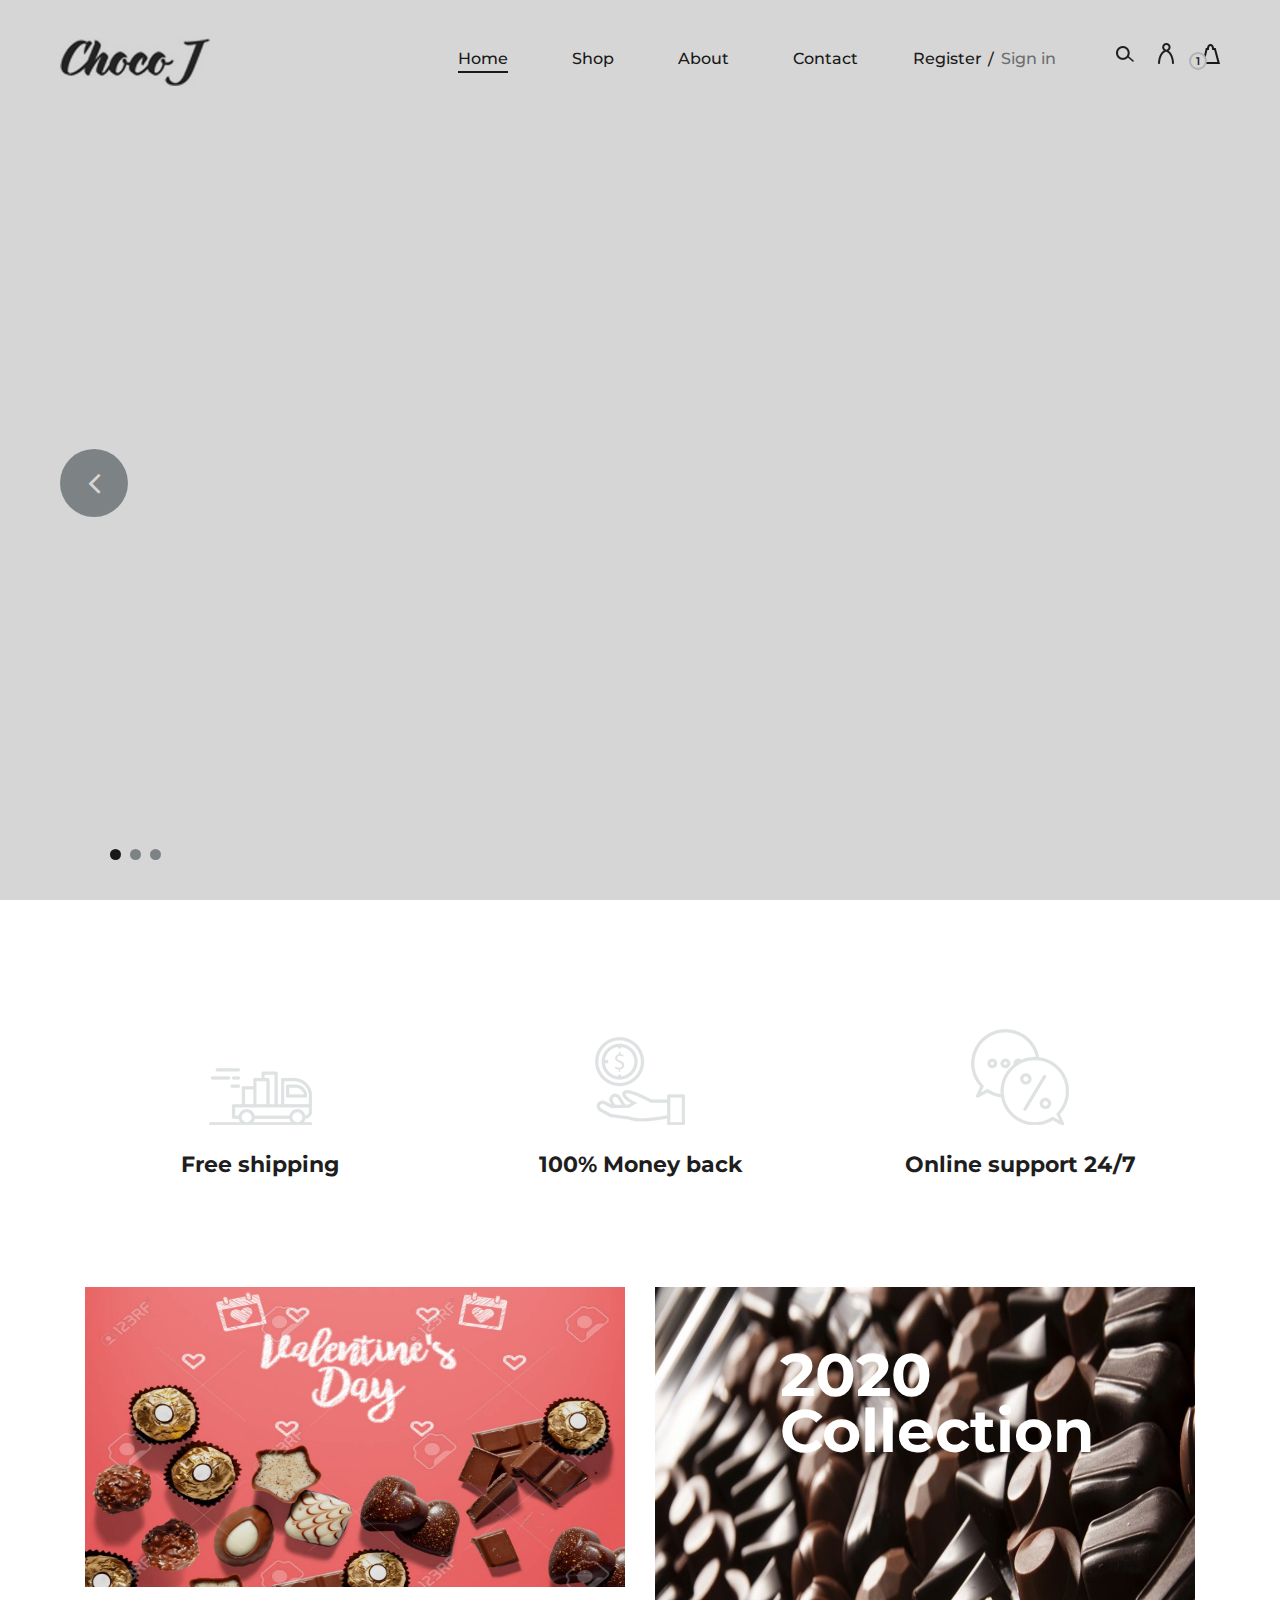
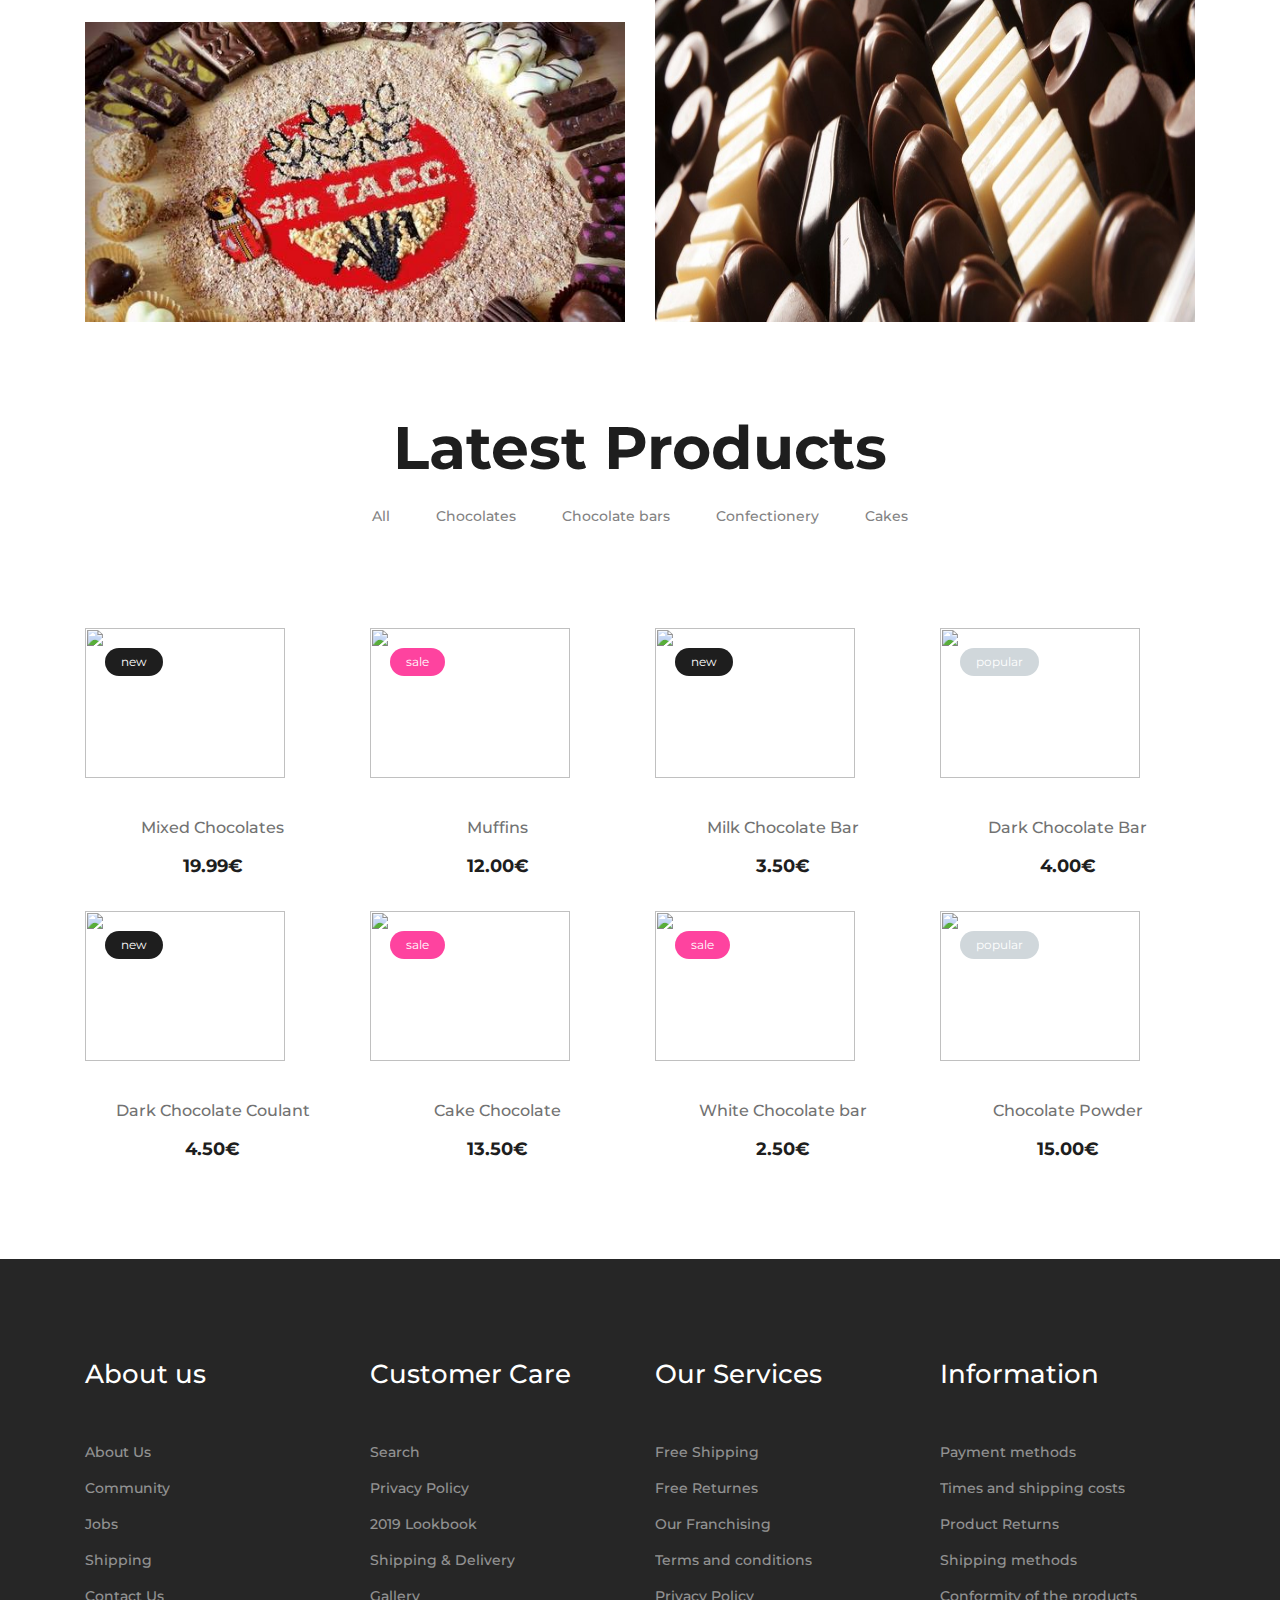
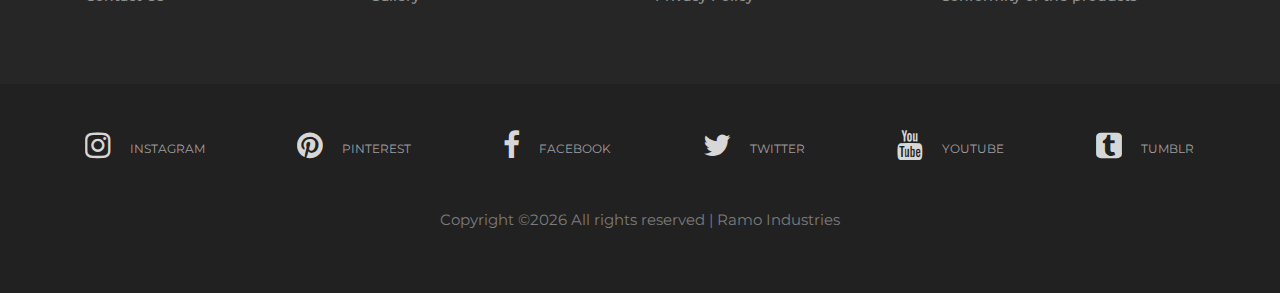
==== index.html @ 004bca14 "coses" ====
<!DOCTYPE html>
<html lang="zxx">

<head>
    <meta charset="UTF-8">
    <meta name="description" content="Yoga Studio Template">
    <meta name="keywords" content="Yoga, unica, creative, html">
    <meta name="viewport" content="width=device-width, initial-scale=1.0">
    <meta http-equiv="X-UA-Compatible" content="ie=edge">
    <title>Home</title>

    <!-- Google Font -->
    <link href="https://fonts.googleapis.com/css?family=Amatic+SC:400,700&display=swap" rel="stylesheet">
    <link href="https://fonts.googleapis.com/css?family=Montserrat:100,200,300,400,500,600,700,800,900&display=swap"
        rel="stylesheet">

    <!-- Css Styles -->
    <link rel="stylesheet" href="css/bootstrap.min.css" type="text/css">
    <link rel="stylesheet" href="css/font-awesome.min.css" type="text/css">
    <link rel="stylesheet" href="css/nice-select.css" type="text/css">
    <link rel="stylesheet" href="css/owl.carousel.min.css" type="text/css">
    <link rel="stylesheet" href="css/magnific-popup.css" type="text/css">
    <link rel="stylesheet" href="css/slicknav.min.css" type="text/css">
    <link rel="stylesheet" href="css/style.css" type="text/css">
</head>

<body>
    <!-- Page Preloder -->
    <div id="preloder">
        <div class="loader"></div>
    </div>
    
    <!-- Search model -->
	<div class="search-model">
		<div class="h-100 d-flex align-items-center justify-content-center">
			<div class="search-close-switch">+</div>
			<form class="search-model-form">
				<input type="text" id="search-input" placeholder="Search here.....">
			</form>
		</div>
	</div>
	<!-- Search model end -->

    <!-- Header Section Begin -->
    <header class="header-section">
        <div class="container-fluid">
            <div class="inner-header">
                <div class="logo">
                    <a href="./index.html"><img src="img/logo.png" alt=""></a>
                </div>
                <div class="header-right">
                    <img src="img/icons/search.png" alt="" class="search-trigger">
                    <img src="img/icons/man.png" alt="">
                    <a href="./shopping-cart.html">
                        <img src="img/icons/bag.png" alt="">
                        <span>1</span>
                    </a>
                </div>
                <div class="user-access">
                    <a href="#">Register</a>
                    <a href="#" class="in">Sign in</a>
                </div>
                <nav class="main-menu mobile-menu">
                    <ul>
                        <li><a class="active" href="./index.html">Home</a></li>
                        <li><a href="./categories.html">Shop</a>
                            <ul class="sub-menu">
                                <li><a href="product-page.html">Product Page</a></li>
                                <li><a href="shopping-cart.html">Shopping Card</a></li>
                                <li><a href="check-out.html">Check out</a></li>
                            </ul>
                        </li>
                        <li><a href="./index.html">About</a></li>
                        <li><a href="./contact.html">Contact</a></li>
                    </ul>
                </nav>
            </div>
        </div>
    </header>
    <!-- Header Info Begin -->
    <!-- Header Info End -->
    <!-- Header End -->

    <!-- Hero Slider Begin -->
    <section class="hero-slider">
        <div class="hero-items owl-carousel">
            <div class="single-slider-item set-bg" data-setbg="img/slider-1.jpg">
                <div class="container">
                    <div class="row">
                        <div class="col-lg-12">
                            <h1>2020</h1>
                            <h2>Best Chocolate</h2>
                            <a href="./index.html" class="primary-btn">See More</a>
                        </div>
                    </div>
                </div>
            </div>
            <div class="single-slider-item set-bg" data-setbg="img/slider-2.jpg">
                <div class="container">
                    <div class="row">
                        <div class="col-lg-12">
                            <h1>2020</h1>
                            <h2>Best Chocolate</h2>
                            <a href="./index.html" class="primary-btn">See More</a>
                        </div>
                    </div>
                </div>
            </div>
            <div class="single-slider-item set-bg" data-setbg="img/slider-3.jpg">
                <div class="container">
                    <div class="row">
                        <div class="col-lg-12">
                            <h1>2020</h1>
                            <h2>Best Chocolate</h2>
                            <a href="./index.html" class="primary-btn">See More</a>
                        </div>
                    </div>
                </div>
            </div>
        </div>
    </section>
    <!-- Hero Slider End -->

    <!-- Features Section Begin -->
    <section class="features-section spad">
        <div class="features-ads">
            <div class="container">
                <div class="row">
                    <div class="col-lg-4">
                        <div class="single-features-ads first">
                            <img src="img/icons/f-delivery.png" alt="">
                            <h4>Free shipping</h4>
                        </div>
                    </div>
                    <div class="col-lg-4">
                        <div class="single-features-ads second">
                            <img src="img/icons/coin.png" alt="">
                            <h4>100% Money back </h4>
                        </div>
                    </div>
                    <div class="col-lg-4">
                        <div class="single-features-ads">
                            <img src="img/icons/chat.png" alt="">
                            <h4>Online support 24/7</h4>
                        </div>
                    </div>
                </div>
            </div>
        </div>
        <!-- Features Box -->
        <div class="features-box">
            <div class="container">
                <div class="row">
                    <div class="col-lg-6">
                        <div class="row">
                            <div class="col-lg-12">
                                <div class="single-box-item first-box">
                                    <a href="./index.html"> <img src="img/products/img_valenty.jpg" width="300" height="300" alt=""></a>
                                </div>
                            </div>
                            <div class="col-lg-12">
                                <div class="single-box-item second-box">
                                    <a href="./index.html"> <img src="img/products/img_gluten.jpg"  width="300" height="300"alt=""></a>
                                </div>
                            </div>
                        </div>
                    </div>
                    <div class="col-lg-6">
                        <div class="single-box-item large-box">
                             <a href="./index.html"><img src="img/products/img_collection.jpg" width="300" height="635"alt=""></a>
                            <div class="box-text">
                                <h2>2020 Collection</h2>
                            </div>
                        </div>
                    </div>
                </div>
            </div>
        </div>
    </section>
    <!-- Features Section End -->

    <!-- Latest Product Begin -->
    <section class="latest-products spad">
        <div class="container">
            <div class="product-filter">
                <div class="row">
                    <div class="col-lg-12 text-center">
                        <div class="section-title">
                            <h2>Latest Products</h2>
                        </div>
                        <ul class="product-controls">
                            <li data-filter="*">All</li>
                            <li data-filter=".chocolates">Chocolates</li>
                            <li data-filter=".bars">Chocolate bars</li>
                            <li data-filter=".confectionery">Confectionery</li>
                            <li data-filter=".cakes">Cakes</li>
                        </ul>
                    </div>
                </div>
            </div>
            <div class="row" id="product-list">
                <div class="col-lg-3 col-sm-6 mix all dresses chocolates">
                    <div class="single-product-item">
                        <figure>
                            <a href="#"><img src="img/products/img_1.jpg" width="200" height="150" alt=""></a>
                            <div class="p-status">new</div>
                        </figure>
                        <div class="product-text">
                            <h6>Mixed Chocolates</h6>
                            <p>19.99€</p>
                        </div>
                    </div>
                </div>
                <div class="col-lg-3 col-sm-6 mix all dresses cakes">
                    <div class="single-product-item">
                        <figure>
                            <a href="#"><img src="img/products/img_2.jpg" width="200" height="150" alt=""></a>
                            <div class="p-status sale">sale</div>
                        </figure>
                        <div class="product-text">
                            <h6>Muffins</h6>
                            <p>12.00€</p>
                        </div>
                    </div>
                </div>
                <div class="col-lg-3 col-sm-6 mix all shoes bars">
                    <div class="single-product-item">
                        <figure>
                            <a href="#"><img src="img/products/img_3.jpg" width="200" height="150" alt=""></a>
                            <div class="p-status">new</div>
                        </figure>
                        <div class="product-text">
                            <h6>Milk Chocolate Bar</h6>
                            <p>3.50€</p>
                        </div>
                    </div>
                </div>
                <div class="col-lg-3 col-sm-6 mix all shoes bars">
                    <div class="single-product-item">
                        <figure>
                            <a href="#"><img src="img/products/img_4.jpg" width="200" height="150" alt=""></a>
                            <div class="p-status popular">popular</div>
                        </figure>
                        <div class="product-text">
                            <h6>Dark Chocolate Bar</h6>
                            <p>4.00€</p>
                        </div>
                    </div>
                </div>
                <div class="col-lg-3 col-sm-6 mix all dresses cakes">
                    <div class="single-product-item">
                        <figure>
                            <a href="#"><img src="img/products/img_5.jpg" width="200" height="150" alt=""></a>
                            <div class="p-status">new</div>
                        </figure>
                        <div class="product-text">
                            <h6>Dark Chocolate Coulant</h6>
                            <p>4.50€</p>
                        </div>
                    </div>
                </div>
                <div class="col-lg-3 col-sm-6 mix all accesories confectionery">
                    <div class="single-product-item">
                        <figure>
                            <a href="#"><img src="img/products/img_6.jpg" width="200" height="150" alt=""></a>
                            <div class="p-status sale">sale</div>
                        </figure>
                        <div class="product-text">
                            <h6>Cake Chocolate</h6>
                            <p>13.50€</p>
                        </div>
                    </div>
                </div>
                <div class="col-lg-3 col-sm-6 mix all dresses bars">
                    <div class="single-product-item">
                        <figure>
                            <a href="#"><img src="img/products/img_7.jpg" width="200" height="150" alt=""></a>
                            <div class="p-status sale">sale</div>

                        </figure>
                        <div class="product-text">
                            <h6>White Chocolate bar</h6>
                            <p>2.50€</p>
                        </div>
                    </div>
                </div>
                <div class="col-lg-3 col-sm-6 mix all accesories confectionery">
                    <div class="single-product-item">
                        <figure>
                            <a href="#"><img src="img/products/img_8.jpg" width="200" height="150" alt=""></a>
                            <div class="p-status popular">popular</div>
                        </figure>
                        <div class="product-text">
                            <h6>Chocolate Powder</h6>
                            <p>15.00€</p>
                        </div>
                    </div>
                </div>
            </div>
        </div>
    </section>
    <!-- Latest Product End -->

    <!-- Lookbok Section Begin -->

    <!-- Logo Section End -->

    <!-- Footer Section Begin -->
    <footer class="footer-section spad">
        <div class="container">
            <div class="footer-widget">
                <div class="row">
                    <div class="col-lg-3 col-sm-6">
                        <div class="single-footer-widget">
                            <h4>About us</h4>
                            <ul>
                                <li>About Us</li>
                                <li>Community</li>
                                <li>Jobs</li>
                                <li>Shipping</li>
                                <li>Contact Us</li>
                            </ul>
                        </div>
                    </div>
                    <div class="col-lg-3 col-sm-6">
                        <div class="single-footer-widget">
                            <h4>Customer Care</h4>
                            <ul>
                                <li>Search</li>
                                <li>Privacy Policy</li>
                                <li>2019 Lookbook</li>
                                <li>Shipping & Delivery</li>
                                <li>Gallery</li>
                            </ul>
                        </div>
                    </div>
                    <div class="col-lg-3 col-sm-6">
                        <div class="single-footer-widget">
                            <h4>Our Services</h4>
                            <ul>
                                <li>Free Shipping</li>
                                <li>Free Returnes</li>
                                <li>Our Franchising</li>
                                <li>Terms and conditions</li>
                                <li>Privacy Policy</li>
                            </ul>
                        </div>
                    </div>
                    <div class="col-lg-3 col-sm-6">
                        <div class="single-footer-widget">
                            <h4>Information</h4>
                            <ul>
                                <li>Payment methods</li>
                                <li>Times and shipping costs</li>
                                <li>Product Returns</li>
                                <li>Shipping methods</li>
                                <li>Conformity of the products</li>
                            </ul>
                        </div>
                    </div>
                </div>
            </div>
        </div>
        <div class="social-links-warp">
			<div class="container">
				<div class="social-links">
					<a href="" class="instagram"><i class="fa fa-instagram"></i><span>instagram</span></a>
					<a href="" class="pinterest"><i class="fa fa-pinterest"></i><span>pinterest</span></a>
					<a href="" class="facebook"><i class="fa fa-facebook"></i><span>facebook</span></a>
					<a href="" class="twitter"><i class="fa fa-twitter"></i><span>twitter</span></a>
					<a href="" class="youtube"><i class="fa fa-youtube"></i><span>youtube</span></a>
					<a href="" class="tumblr"><i class="fa fa-tumblr-square"></i><span>tumblr</span></a>
				</div>
			</div>

<div class="container text-center pt-5">
                <p><!-- Link back to Colorlib can't be removed. Template is licensed under CC BY 3.0. -->
  Copyright &copy;<script>document.write(new Date().getFullYear());</script> All rights reserved | Ramo Industries
  <!-- Link back to Colorlib can't be removed. Template is licensed under CC BY 3.0. --></p>
            </div>


		</div>
    </footer>
    <!-- Footer Section End -->

    <!-- Js Plugins -->
    <script src="js/jquery-3.3.1.min.js"></script>
    <script src="js/bootstrap.min.js"></script>
    <script src="js/jquery.magnific-popup.min.js"></script>
    <script src="js/jquery.slicknav.js"></script>
    <script src="js/owl.carousel.min.js"></script>
    <script src="js/jquery.nice-select.min.js"></script>
    <script src="js/mixitup.min.js"></script>
    <script src="js/main.js"></script>
</body>

</html>
---- css/nice-select.css ----
.nice-select {
  -webkit-tap-highlight-color: transparent;
  background-color: #fff;
  border-radius: 5px;
  border: solid 1px #e8e8e8;
  box-sizing: border-box;
  clear: both;
  cursor: pointer;
  display: block;
  float: left;
  font-family: inherit;
  font-size: 14px;
  font-weight: normal;
  height: 42px;
  line-height: 40px;
  outline: none;
  padding-left: 18px;
  padding-right: 30px;
  position: relative;
  text-align: left !important;
  -webkit-transition: all 0.2s ease-in-out;
  transition: all 0.2s ease-in-out;
  -webkit-user-select: none;
     -moz-user-select: none;
      -ms-user-select: none;
          user-select: none;
  white-space: nowrap;
  width: auto; }
  .nice-select:hover {
    border-color: #dbdbdb; }
  .nice-select:active, .nice-select.open, .nice-select:focus {
    border-color: #999; }
  .nice-select:after {
    border-bottom: 2px solid #999;
    border-right: 2px solid #999;
    content: '';
    display: block;
    height: 5px;
    margin-top: -4px;
    pointer-events: none;
    position: absolute;
    right: 12px;
    top: 50%;
    -webkit-transform-origin: 66% 66%;
        -ms-transform-origin: 66% 66%;
            transform-origin: 66% 66%;
    -webkit-transform: rotate(45deg);
        -ms-transform: rotate(45deg);
            transform: rotate(45deg);
    -webkit-transition: all 0.15s ease-in-out;
    transition: all 0.15s ease-in-out;
    width: 5px; }
  .nice-select.open:after {
    -webkit-transform: rotate(-135deg);
        -ms-transform: rotate(-135deg);
            transform: rotate(-135deg); }
  .nice-select.open .list {
    opacity: 1;
    pointer-events: auto;
    -webkit-transform: scale(1) translateY(0);
        -ms-transform: scale(1) translateY(0);
            transform: scale(1) translateY(0); }
  .nice-select.disabled {
    border-color: #ededed;
    color: #999;
    pointer-events: none; }
    .nice-select.disabled:after {
      border-color: #cccccc; }
  .nice-select.wide {
    width: 100%; }
    .nice-select.wide .list {
      left: 0 !important;
      right: 0 !important; }
  .nice-select.right {
    float: right; }
    .nice-select.right .list {
      left: auto;
      right: 0; }
  .nice-select.small {
    font-size: 12px;
    height: 36px;
    line-height: 34px; }
    .nice-select.small:after {
      height: 4px;
      width: 4px; }
    .nice-select.small .option {
      line-height: 34px;
      min-height: 34px; }
  .nice-select .list {
    background-color: #fff;
    border-radius: 5px;
    box-shadow: 0 0 0 1px rgba(68, 68, 68, 0.11);
    box-sizing: border-box;
    margin-top: 4px;
    opacity: 0;
    overflow: hidden;
    padding: 0;
    pointer-events: none;
    position: absolute;
    top: 100%;
    left: 0;
    -webkit-transform-origin: 50% 0;
        -ms-transform-origin: 50% 0;
            transform-origin: 50% 0;
    -webkit-transform: scale(0.75) translateY(-21px);
        -ms-transform: scale(0.75) translateY(-21px);
            transform: scale(0.75) translateY(-21px);
    -webkit-transition: all 0.2s cubic-bezier(0.5, 0, 0, 1.25), opacity 0.15s ease-out;
    transition: all 0.2s cubic-bezier(0.5, 0, 0, 1.25), opacity 0.15s ease-out;
    z-index: 9; }
    .nice-select .list:hover .option:not(:hover) {
      background-color: transparent !important; }
  .nice-select .option {
    cursor: pointer;
    font-weight: 400;
    line-height: 40px;
    list-style: none;
    min-height: 40px;
    outline: none;
    padding-left: 18px;
    padding-right: 29px;
    text-align: left;
    -webkit-transition: all 0.2s;
    transition: all 0.2s; }
    .nice-select .option:hover, .nice-select .option.focus, .nice-select .option.selected.focus {
      background-color: #f6f6f6; }
    .nice-select .option.selected {
      font-weight: bold; }
    .nice-select .option.disabled {
      background-color: transparent;
      color: #999;
      cursor: default; }

.no-csspointerevents .nice-select .list {
  display: none; }

.no-csspointerevents .nice-select.open .list {
  display: block; }
---- css/style.css ----
/******************************************************************
  Template Name: Violet 
  Description: Violet ecommerce Html Template
  Author: Colorlib
  Author URI: https://colorlib.com/
  Version: 1.0
  Created: Colorlib
******************************************************************/

/*------------------------------------------------------------------
[Table of contents]

1.  Template default CSS
	1.1	Variables
	1.2	Mixins
	1.3	Flexbox
	1.4	Reset
2.  Helper Css
3.  Header Section
4.  Hero Section
5.  Feature Section
6.  Latest Product Section
7.  Lookbok Section
8.  Logo Section
9.  Footer
10. Other Pages Style

-------------------------------------------------------------------*/

/*----------------------------------------*/
/* Template default CSS
/*----------------------------------------*/

html,
body {
	height: 100%;
	font-family: "Montserrat", sans-serif;
	-webkit-font-smoothing: antialiased;
	font-smoothing: antialiased;
	background: none;
}

h1,
h2,
h3,
h4,
h5,
h6 {
	margin: 0;
	color: #111111;
	font-weight: 500;
	font-family: "Montserrat", sans-serif;
}

h1 {
	font-size: 70px;
}

h2 {
	font-size: 36px;
}

h3 {
	font-size: 30px;
}

h4 {
	font-size: 24px;
}

h5 {
	font-size: 18px;
}

h6 {
	font-size: 16px;
}

p {
	font-size: 15px;
	color: #7b7b7b;
	font-weight: 400;
	line-height: 1.6;
	font-family: "Montserrat", sans-serif;
	margin: 0 0 15px 0;
}

img {
	max-width: 100%;
}

input:focus,
select:focus,
button:focus,
textarea:focus {
	outline: none;
}

a:hover,
a:focus {
	text-decoration: none;
	outline: none;
	color: #fff;
}

ul,
ol {
	padding: 0;
	margin: 0;
}

@font-face {
	font-family: "FuturaBT-Book";
	src: url("../fonts/FuturaBT-Book.eot?#iefix") format("embedded-opentype"), url("../fonts/FuturaBT-Book.woff") format("woff"), url("../fonts/FuturaBT-Book.ttf") format("truetype"), url("../fonts/FuturaBT-Book.svg#FuturaBT-Book") format("svg");
	font-weight: normal;
	font-style: normal;
}

/*---------------------
  Helper CSS
-----------------------*/

.section-title h2 {
	color: #1e1e1e;
	font-size: 60px;
	font-weight: 700;
}

.set-bg {
	background-repeat: no-repeat;
	background-size: cover;
	background-position: top center;
}

.spad {
	padding-top: 100px;
	padding-bottom: 100px;
}

.text-white h1,
.text-white h2,
.text-white h3,
.text-white h4,
.text-white h5,
.text-white h6,
.text-white p,
.text-white span,
.text-white li,
.text-white a {
	color: #fff;
}

/* buttons */

.primary-btn {
	color: #fff;
	display: inline-block;
	font-size: 14px;
	font-weight: 600;
	padding: 16px 40px;
	border: 2px solid #fff;
	border-radius: 50px;
	text-transform: uppercase;
}

.site-btn {
	color: #1e1e1e;
	display: inline-block;
	font-size: 14px;
	font-weight: 600;
	padding: 16px 40px;
	border: 2px solid #1e1e1e;
	border-radius: 50px;
	cursor: pointer;
	text-transform: uppercase;
}

/* Preloder */

#preloder {
	position: fixed;
	width: 100%;
	height: 100%;
	top: 0;
	left: 0;
	z-index: 999999;
	background: #000;
}

.loader {
	width: 40px;
	height: 40px;
	position: absolute;
	top: 50%;
	left: 50%;
	margin-top: -13px;
	margin-left: -13px;
	border-radius: 60px;
	animation: loader 0.8s linear infinite;
	-webkit-animation: loader 0.8s linear infinite;
}

@keyframes loader {
	0% {
		-webkit-transform: rotate(0deg);
		transform: rotate(0deg);
		border: 4px solid #f44336;
		border-left-color: transparent;
	}
	50% {
		-webkit-transform: rotate(180deg);
		transform: rotate(180deg);
		border: 4px solid #673ab7;
		border-left-color: transparent;
	}
	100% {
		-webkit-transform: rotate(360deg);
		transform: rotate(360deg);
		border: 4px solid #f44336;
		border-left-color: transparent;
	}
}

@-webkit-keyframes loader {
	0% {
		-webkit-transform: rotate(0deg);
		border: 4px solid #f44336;
		border-left-color: transparent;
	}
	50% {
		-webkit-transform: rotate(180deg);
		border: 4px solid #673ab7;
		border-left-color: transparent;
	}
	100% {
		-webkit-transform: rotate(360deg);
		border: 4px solid #f44336;
		border-left-color: transparent;
	}
}

.elements-section {
	padding-top: 100px;
}

.el-title {
	margin-bottom: 75px;
}

.element {
	margin-bottom: 100px;
}

.element:last-child {
	margin-bottom: 0;
}

/*---------------------
  Header
-----------------------*/

.header-section {
	height: 104px;
	padding-top: 38px;
	padding-bottom: 24px;
	padding-left: 45px;
	padding-right: 45px;
}

.inner-header .logo {
	float: left;
}

.inner-header .header-right {
	float: right;
	line-height: 30px;
}

.inner-header .header-right img {
	display: inline-block;
	margin-right: 20px;
	cursor: pointer;
}

.inner-header .header-right a {
	display: inline-block;
	position: relative;
}

.inner-header .header-right a img {
	margin-right: 0;
	margin-left: 4px;
}

.inner-header .header-right a span {
	font-size: 11px;
	color: #1e1e1e;
	width: 18px;
	height: 18px;
	border: 2px solid #D0D7DB;
	background: #fff;
	display: inline-block;
	line-height: 15px;
	text-align: center;
	border-radius: 50%;
	font-weight: 600;
	position: absolute;
	left: -9px;
	top: 14px;
}

.inner-header .user-access {
	float: right;
	margin-right: 100px;
}

.inner-header .user-access a {
	color: #1e1e1e;
	font-size: 16px;
	display: inline-block;
	font-weight: 500;
	position: relative;
	line-height: 42px;
}

.inner-header .user-access a.in {
	color: #838383;
	margin-left: 15px;
	position: relative;
}

.inner-header .user-access a.in::before {
	position: absolute;
	left: -13px;
	top: 1px;
	color: #1e1e1e;
	content: "/";
}

.inner-header .main-menu {
	float: right;
	margin-right: 150px;
}

.inner-header .main-menu ul li {
	display: inline-block;
	margin-left: 60px;
	position: relative;
}

.inner-header .main-menu ul li a {
	color: #1e1e1e;
	font-size: 16px;
	display: inline-block;
	font-weight: 500;
	position: relative;
	line-height: 42px;
}

.inner-header .main-menu ul li a.active:after {
	opacity: 1;
}

.inner-header .main-menu ul li a:hover:after {
	opacity: 1;
}

.inner-header .main-menu ul li a:after {
	position: absolute;
	left: 0;
	bottom: 7px;
	width: 100%;
	height: 2px;
	background: #1e1e1e;
	content: "";
	opacity: 0;
	-webkit-transform: all 0.3s;
	-webkit-transition: all 0.3s;
	transition: all 0.3s;
}

.inner-header .main-menu ul li:hover .sub-menu {
	visibility: visible;
	opacity: 1;
	margin-top: 0;
}

.inner-header .main-menu ul li .sub-menu {
	position: absolute;
	list-style: none;
	width: 220px;
	left: 0;
	top: 100%;
	padding: 20px 0;
	visibility: hidden;
	opacity: 0;
	margin-top: 50px;
	background: #fff;
	z-index: 99;
	-webkit-transition: all 0.4s;
	transition: all 0.4s;
	-webkit-box-shadow: 2px 7px 20px rgba(0, 0, 0, 0.2);
	box-shadow: 2px 7px 20px rgba(0, 0, 0, 0.2);
}

.inner-header .main-menu ul li .sub-menu li {
	display: block;
	margin: 0;
}

.inner-header .main-menu ul li .sub-menu li a {
	display: block;
	color: #000;
	margin-right: 0;
	padding: 0px 20px;
	font-size: 14px;
	line-height: 2.3;
}

.inner-header .main-menu ul li .sub-menu li a:after {
	display: none;
}

.slicknav_menu {
	display: none;
}

/*---------------------
  Search Bar
-----------------------*/

.search-model {
	display: none;
	position: fixed;
	width: 100%;
	height: 100%;
	left: 0;
	top: 0;
	background: #000;
	z-index: 99999;
}

.search-model-form {
	padding: 0 15px;
}

.search-model-form input {
	width: 500px;
	font-size: 40px;
	border: none;
	border-bottom: 2px solid #333;
	background: none;
	color: #999;
}

.search-close-switch {
	position: absolute;
	width: 50px;
	height: 50px;
	background: #333;
	color: #fff;
	text-align: center;
	border-radius: 50%;
	padding-top: 6px;
	font-size: 26px;
	top: 30px;
	cursor: pointer;
	-webkit-transform: rotate(45deg);
	transform: rotate(45deg);
	font-weight: 300;
}

/*---------------------
  Header Info
-----------------------*/

.header-info {
	background: #969D9E;
	overflow: hidden;
	padding: 10px 45px;
}

.header-info .header-item {
	overflow: hidden;
}

.header-info .header-item img {
	display: inline-block;
	margin-right: 13px;
}

.header-info .header-item p {
	display: inline-block;
	line-height: 1;
	font-size: 14px;
	color: #fff;
	font-weight: 500;
	margin-bottom: 0;
	position: relative;
	top: 3px;
}

/*---------------------
  Hero Slider
-----------------------*/

.hero-items .owl-dots {
	position: absolute;
	left: 110px;
	bottom: 62px;
}

.hero-items .owl-dots button {
	display: inline-block;
	height: 11px;
	width: 11px;
	background: #969D9E;
	border-radius: 50%;
	margin-right: 9px;
}

.hero-items .owl-dots button.active {
	background: #1e1e1e;
}

.hero-items .owl-nav button[type=button] {
	display: inline-block;
	height: 68px;
	width: 68px;
	background: #969D9E;
	font-size: 35px;
	color: #fff;
	border-radius: 50%;
	text-align: center;
	position: absolute;
	left: 60px;
	top: 345px;
}

.hero-items .owl-nav button[type=button].owl-next {
	left: auto;
	right: 60px;
	display: none;
}

.single-slider-item {
	padding: 270px 0;
	text-align: center;
	height: 100%;
}

.single-slider-item h1 {
	color: #fff;
	font-size: 110px;
	font-weight: 700;
	line-height: 85px;
}

.single-slider-item h2 {
	color: #fff;
	font-size: 96px;
	font-weight: 400;
	margin-bottom: 28px;
}

.single-slider-item .primary-btn,
.single-slider-item h1,
.single-slider-item h2 {
	position: relative;
	top: 50px;
	opacity: 0;
}

.hero-items .owl-item.active .single-slider-item h1,
.hero-items .owl-item.active .single-slider-item h2,
.hero-items .owl-item.active .single-slider-item .primary-btn {
	top: 0;
	opacity: 1;
}

.hero-items .owl-item.active .single-slider-item h1 {
	-webkit-transition: all 0.5s ease 0.4s;
	transition: all 0.5s ease 0.4s;
}

.hero-items .owl-item.active .single-slider-item h2 {
	-webkit-transition: all 0.5s ease 0.6s;
	transition: all 0.5s ease 0.6s;
}

.hero-items .owl-item.active .single-slider-item .primary-btn {
	-webkit-transition: all 0.5s ease 0.8s;
	transition: all 0.5s ease 0.8s;
}

/*---------------------
  Features Section
-----------------------*/

.features-section {
	padding-bottom: 0;
}

.features-ads {
	padding-bottom: 67px;
}

.features-ads .single-features-ads {
	text-align: center;
	margin-bottom: 30px;
}

.features-ads .single-features-ads.first {
	margin-top: 39px;
}

.features-ads .single-features-ads.second {
	margin-top: 8px;
}

.features-ads .single-features-ads img {
	margin-bottom: 15px;
}

.features-ads .single-features-ads h4 {
	color: #1e1e1e;
	font-size: 22px;
	font-weight: 700;
	line-height: 50px;
}

.features-ads .single-features-ads p {
	color: #727272;
	font-size: 14px;
	line-height: 27px;
	font-weight: 500;
}

.features-box .single-box-item {
	position: relative;
}

.features-box .single-box-item.first-box {
	margin-bottom: 35px;
}

.features-box .single-box-item.first-box .box-text {
	position: absolute;
	right: 60px;
	top: 106px;
}

.features-box .single-box-item.first-box .box-text .trend-alert {
	color: #1e1e1e;
	display: block;
	font-size: 22px;
	font-family: "FuturaBT-Book";
	letter-spacing: 2px;
	line-height: 45px;
	text-transform: uppercase;
	margin-bottom: 38px;
}

.features-box .single-box-item.first-box .box-text .primary-btn {
	border-color: #D0D7DB;
	color: #1e1e1e;
}

.features-box .single-box-item.second-box {
	margin-bottom: 35px;
}

.features-box .single-box-item.second-box .box-text {
	position: absolute;
	left: 56px;
	top: 150px;
}

.features-box .single-box-item.second-box .box-text .trend-year {
	color: #fff;
	opacity: 1;
}

.features-box .single-box-item.second-box .box-text .trend-alert {
	color: #5b5b5b;
	display: inline-block;
	font-size: 16px;
	font-family: "FuturaBT-Book";
	text-transform: uppercase;
	letter-spacing: 4px;
	line-height: 45px;
}

.features-box .single-box-item.large-box .box-text {
	position: absolute;
	left: 125px;
	top: 60px;
}

.features-box .single-box-item.large-box .box-text .trend-year {
	color: #838383;
	opacity: 1;
}

.features-box .single-box-item.large-box .box-text h2 {
	font-size: 60px;
	font-weight: 700;
	line-height: 56px;
}

.features-box .single-box-item.large-box .box-text .trend-alert {
	color: #5b5b5b;
	display: inline-block;
	font-size: 22px;
	font-family: "FuturaBT-Book";
	letter-spacing: 2px;
	line-height: 36px;
	text-transform: uppercase;
}

.features-box .single-box-item img {
	min-width: 100%;
}

.features-box .single-box-item .box-text .trend-year {
	color: #1e1e1e;
	font-size: 22px;
	font-weight: 700;
	opacity: 0.32;
	display: inline-block;
}

.features-box .single-box-item .box-text h2 {
	color: white;
	font-size: 48px;
	font-weight: 600;
	line-height: 38px;
}

/*---------------------
  Latest Product
-----------------------*/

.latest-products {
	padding-top: 55px;
	padding-bottom: 65px;
}

.product-filter {
	margin-bottom: 100px;
}

.product-filter .section-title {
	margin-bottom: 20px;
}

.product-filter .product-controls li {
	list-style: none;
	display: inline-block;
	color: #838383;
	font-size: 14px;
	margin-right: 42px;
	font-weight: 500;
	cursor: pointer;
}

.product-filter .product-controls li.mixitup-control-active {
	color: #1e1e1e;
}

.product-filter .product-controls li:hover {
	color: #1e1e1e;
}

.product-filter .product-controls li:last-child {
	margin-right: 0;
}

.single-product-item {
	margin-bottom: 30px;
}

.single-product-item figure {
	margin-bottom: 40px;
	position: relative;
	overflow: hidden;
}

.single-product-item figure img {
	min-width: 100%;
}

.single-product-item figure .p-status {
	position: absolute;
	left: 20px;
	top: 20px;
	padding: 5px 16px;
	font-size: 12px;
	background: #1e1e1e;
	color: #fff;
	border-radius: 50px;
}

.single-product-item figure .p-status.sale {
	background: #FE439F;
}

.single-product-item figure .p-status.popular {
	background: #D0D7DB;
}

.single-product-item .product-text {
	text-align: center;
}

.single-product-item .product-text h6 {
	color: #727272;
	margin-bottom: 15px;
}

.single-product-item .product-text p {
	color: #1e1e1e;
	font-size: 18px;
	font-weight: 700;
	margin-bottom: 0;
}

/*---------------------
  Lookbok Section
-----------------------*/

.lookbok-left {
	padding-top: 105px;
}

.lookbok-left .section-title {
	margin-bottom: 30px;
}

.lookbok-left .section-title h2 {
	line-height: 50px;
}

.lookbok-left p {
	color: #787878;
	font-size: 14px;
	line-height: 27px;
	font-weight: 500;
	margin-bottom: 40px;
}

.lookbok-left .primary-btn.look-btn {
	background-color: #B0BCC2;
}

.lookbok-pic {
	position: relative;
}

.lookbok-pic img {
	min-width: 100%;
	height: 100%;
}

.lookbok-pic .pic-text {
	position: absolute;
	left: 0;
	right: 0;
	bottom: 0;
	text-align: center;
	font-size: 135px;
	color: #fff;
	font-weight: 600;
	line-height: 97px;
}

/*---------------------
  Logo Section
-----------------------*/

.logo-section {
	padding: 70px 120px;
}

.logo-section .logo-item {
	display: -webkit-box;
	display: -ms-flexbox;
	display: flex;
	-webkit-box-align: center;
	-ms-flex-align: center;
	align-items: center;
	-webkit-box-pack: center;
	-ms-flex-pack: center;
	justify-content: center;
	height: 120px;
	opacity: 0.1;
	-webkit-transition: 0.4s;
	transition: 0.4s;
}

.logo-section .logo-item:hover {
	opacity: 1;
}

.logo-section .owl-carousel .owl-item img {
	display: block;
	width: auto;
}

/*---------------------
  Footer
-----------------------*/

.footer-section {
	background: #262626;
	padding-bottom: 0;
}

.newslatter-form {
	margin-bottom: 90px;
}

.newslatter-form form {
	position: relative;
}

.newslatter-form form input {
	width: 100%;
	border: 2px solid #454747;
	border-radius: 50px;
	height: 53px;
	background: transparent;
	color: #535353;
	font-size: 14px;
	font-style: italic;
	font-weight: 600;
	padding-left: 30px;
	position: relative;
}

.newslatter-form form button {
	width: 310px;
	height: 53px;
	background: #B0BCC2;
	border: 2px solid #B0BCC2;
	color: #fff;
	cursor: pointer;
	text-transform: uppercase;
	font-size: 14px;
	font-weight: 600;
	border-radius: 50px;
	position: absolute;
	right: 0;
}

.footer-widget {
	margin-bottom: 40px;
}

.footer-widget .single-footer-widget {
	margin-bottom: 30px;
}

.footer-widget .single-footer-widget h4 {
	color: #fff;
	font-size: 26px;
	margin-bottom: 44px;
}

.footer-widget .single-footer-widget ul li {
	color: #fff;
	font-size: 14px;
	font-weight: 500;
	list-style: none;
	line-height: 36px;
	opacity: 0.5;
}

.social-links-warp {
	background: #222121;
	padding: 46px 0;
}

.social-links a {
	margin-right: 88px;
	display: inline-block;
}

.social-links a:last-child {
	margin-right: 0;
}

.social-links a i {
	font-size: 30px;
	color: #d7d7d7;
	float: left;
	margin-right: 19px;
	overflow: hidden;
	-webkit-transition: all 0.3s;
	transition: all 0.3s;
}

.social-links a span {
	display: inline-block;
	font-size: 12px;
	font-weight: 400;
	text-transform: uppercase;
	color: #9f9fa0;
	padding-top: 10px;
	-webkit-transition: all 0.3s;
	transition: all 0.3s;
}

.social-links a.instagram:hover i {
	color: #2F5D84;
}

.social-links a.google-plus:hover i {
	color: #E04B37;
}

.social-links a.twitter:hover i {
	color: #5abed6;
}

.social-links a.pinterest:hover i {
	color: #CD212D;
}

.social-links a.facebook:hover i {
	color: #39599F;
}

.social-links a.twitter:hover i {
	color: #5abed6;
}

.social-links a.youtube:hover i {
	color: #D12227;
}

.social-links a.tumblr:hover i {
	color: #37475E;
}

.social-links a:hover span {
	color: #fff;
}

/*---------------------------- Other Pages Styles ----------------------------*/

/*---------------------
  Page Add
-----------------------*/

.page-add {
	padding-top: 31px;
	margin-bottom: 92px;
}

.page-add .page-breadcrumb {
	padding-top: 34px;
}

.page-add .page-breadcrumb h2 {
	color: #1e1e1e;
	font-size: 48px;
	font-weight: 600;
}

.page-add .page-breadcrumb h2 span {
	color: #B0BCC2;
}

.page-add .page-breadcrumb a {
	color: #838383;
	display: inline-block;
	font-size: 12px;
	font-weight: 600;
	margin-right: 6px;
	position: relative;
}

.page-add .page-breadcrumb a.active {
	color: #1e1e1e;
}

.page-add .page-breadcrumb a:last-child:after {
	display: none;
}

.page-add .page-breadcrumb a:after {
	position: absolute;
	top: 1px;
	right: -5px;
	content: "/";
}

/*---------------------
  Categories Page
-----------------------*/

.categories-controls {
	margin-bottom: 45px;
}

.categories-controls .categories-filter .cf-left {
	float: left;
}

.categories-controls .categories-filter .cf-left .nice-select {
	background-color: transparent;
	border-radius: 0;
	border: none;
	position: relative;
	padding-left: 0;
	font-size: 14px;
	font-weight: 500;
	color: #838383;
}

.categories-controls .categories-filter .cf-left .nice-select:before {
	position: absolute;
	left: 0;
	bottom: 8px;
	width: 100%;
	height: 2px;
	background: #838383;
	content: "";
}

.categories-controls .categories-filter .cf-left .nice-select:after {
	height: 9px;
	right: 2px;
	top: 46%;
	width: 9px;
}

.categories-controls .categories-filter .cf-left .nice-select .list {
	border-radius: 0;
	margin-top: -8px;
}

.categories-controls .categories-filter .cf-right {
	float: right;
	line-height: 30px;
}

.categories-controls .categories-filter .cf-right span {
	color: #838383;
	font-size: 12px;
	font-weight: 500;
	margin-right: 24px;
}

.categories-controls .categories-filter .cf-right a {
	color: #838383;
	display: inline-block;
	font-size: 12px;
	font-weight: 500;
	margin-right: 25px;
	position: relative;
}

.categories-controls .categories-filter .cf-right a.active:after {
	opacity: 1;
}

.categories-controls .categories-filter .cf-right a:after {
	position: absolute;
	left: 0;
	bottom: -2px;
	width: 10px;
	height: 2px;
	background: #000000;
	content: "";
	opacity: 0;
	-webkit-transition: all 0.3s;
	transition: all 0.3s;
}

.categories-controls .categories-filter .cf-right a:hover:after {
	opacity: 1;
}

.categories-controls .categories-filter .cf-right a:last-child {
	margin-right: 0;
}

.categories-page {
	padding-top: 0;
}

.categories-page .single-product-item figure {
	position: relative;
	z-index: 1;
}

.categories-page .single-product-item figure:hover:after {
	opacity: 0.48;
}

.categories-page .single-product-item figure:hover .hover-icon {
	opacity: 1;
	visibility: visible;
}

.categories-page .single-product-item figure:after {
	position: absolute;
	left: 0;
	top: 0;
	height: 100%;
	width: 100%;
	background: #000000;
	content: "";
	opacity: 0;
	-webkit-transition: all 0.3s;
	transition: all 0.3s;
}

.categories-page .single-product-item figure .p-status {
	z-index: 99;
}

.categories-page .single-product-item figure .hover-icon {
	position: absolute;
	left: 50%;
	top: 50%;
	-webkit-transform: translate(-19px, -22px);
	transform: translate(-19px, -22px);
	z-index: 99;
	opacity: 0;
	visibility: hidden;
	-webkit-transition: all 0.3s;
	transition: all 0.3s;
}

.categories-page .single-product-item .product-text {
	text-align: left;
	display: block;
}

.categories-page .single-product-item .product-text a {
	display: block;
}

.more-product {
	margin-top: 16px;
}

.more-product .primary-btn {
	color: #242424;
	border-color: #D0D7DB;
	font-weight: 700;
}

.mfp-zoom-out-cur,
.mfp-zoom-out-cur .mfp-image-holder .mfp-close {
	cursor: pointer;
}

/*---------------------
  Product Page
-----------------------*/

.product-control {
	margin-bottom: 53px;
}

.product-control a {
	color: #838383;
	display: inline-block;
	font-size: 12px;
	font-weight: 600;
	margin-right: 25px;
}

.product-slider .owl-dots {
	position: absolute;
	width: 100%;
	bottom: 34px;
	text-align: center;
}

.product-slider .owl-dots button {
	display: -webkit-inline-box;
	display: -ms-inline-flexbox;
	display: inline-flex;
	height: 11px;
	width: 11px;
	background: #969d9e;
	border-radius: 50%;
	margin-right: 10px;
}

.product-slider .owl-dots button:last-child {
	margin-right: 0;
}

.product-slider .owl-dots button.active {
	background: #ffffff;
}

.product-img figure {
	margin: 0;
	position: relative;
}

.product-img figure img {
	min-width: 100%;
}

.product-img figure .p-status {
	position: absolute;
	left: 20px;
	top: 20px;
	padding: 3px 16px;
	font-size: 12px;
	background: #1e1e1e;
	color: #fff;
	border-radius: 50px;
}

.product-content {
	padding-top: 42px;
}

.product-content h2 {
	color: #1e1e1e;
	font-weight: 700;
	margin-bottom: 12px;
}

.product-content .pc-meta {
	margin-bottom: 35px;
}

.product-content .pc-meta h5 {
	color: #1e1e1e;
	font-weight: 700;
	margin-bottom: 18px;
}

.product-content .pc-meta .rating i {
	font-size: 20px;
	color: #FFD200;
	margin-right: 4px;
}

.product-content p {
	color: #838383;
	font-size: 14px;
	font-weight: 500;
	line-height: 30px;
	margin-bottom: 35px;
}

.product-content .tags {
	margin-bottom: 52px;
}

.product-content .tags li {
	color: #1e1e1e;
	font-size: 14px;
	font-weight: 600;
	line-height: 30px;
	list-style: none;
}

.product-content .tags li span {
	color: #838383;
}

.product-content .product-quantity {
	display: inline-block;
	margin-right: 10px;
}

.product-content .product-quantity .pro-qty {
	height: 56px;
	width: 173px;
	border: 2px solid #EEF1F2;
	border-radius: 50px;
	text-align: center;
}

.product-content .product-quantity .pro-qty input {
	width: 50px;
	text-align: center;
	background: transparent;
	border: none;
	font-size: 18px;
	font-family: "Montserrat", sans-serif;
	font-weight: 700;
	height: 100%;
}

.product-content .product-quantity .pro-qty .qtybtn {
	color: #838383;
	cursor: pointer;
	font-size: 18px;
	font-family: "Montserrat", sans-serif;
	font-weight: 700;
	padding: 16px 0;
}

.product-content .pc-btn {
	border-color: #D0D7DB;
	color: #4a4a4a;
}

.product-content .p-info {
	margin-top: 75px;
}

.product-content .p-info li {
	display: inline-block;
	list-style: none;
	color: #1e1e1e;
	font-size: 14px;
	font-weight: 600;
	margin-right: 28px;
	cursor: pointer;
}

/*---------------------
  Related Products
-----------------------*/

.related-product {
	padding-top: 95px;
	padding-bottom: 65px;
}

.related-product .section-title {
	margin-bottom: 60px;
}

/*---------------------
  Cart Page
-----------------------*/

.page-add.cart-page-add {
	margin-bottom: 34px;
}

.cart-table {
	margin-bottom: 28px;
}

.cart-table table {
	width: 100%;
}

.cart-table table thead {
	border-bottom: 2px solid #D0D7DB;
}

.cart-table table thead tr th {
	color: #838383;
	font-size: 12px;
	font-weight: 500;
	padding: 16px 0;
}

.cart-table table tbody td {
	margin-top: 29px;
	padding-top: 29px;
}

.cart-table table .product-h {
	text-align: left;
}

.cart-table table .quan {
	padding-left: 30px;
}

.cart-table table .product-col {
	display: table;
}

.cart-table table .product-col img {
	max-width: 168px;
}

.cart-table table .product-col .p-title {
	display: table-cell;
	vertical-align: middle;
	padding-left: 30px;
	padding-right: 15px;
}

.cart-table table .product-col .p-title h5 {
	color: #1e1e1e;
	font-weight: 600;
}

.cart-table table .price-col {
	color: #1e1e1e;
	font-size: 18px;
	font-weight: 600;
	width: 14%;
	padding-right: 15px;
}

.cart-table table .quantity-col {
	width: 28%;
}

.cart-table table .quantity-col .pro-qty {
	height: 56px;
	width: 173px;
	border: 2px solid #EEF1F2;
	border-radius: 50px;
	text-align: center;
}

.cart-table table .quantity-col .pro-qty input {
	width: 50px;
	text-align: center;
	background: transparent;
	border: none;
	font-size: 18px;
	font-family: "Montserrat", sans-serif;
	font-weight: 700;
	height: 100%;
}

.cart-table table .quantity-col .pro-qty .qtybtn {
	color: #838383;
	cursor: pointer;
	font-size: 18px;
	font-family: "Montserrat", sans-serif;
	font-weight: 700;
	padding: 16px 0;
}

.cart-table table .total {
	color: #1e1e1e;
	font-size: 18px;
	font-weight: 600;
	width: 16%;
}

.cart-table table .product-close {
	color: #1e1e1e;
	font-size: 18px;
	font-weight: 600;
	width: 6%;
	cursor: pointer;
}

.cart-btn {
	background: #F9FBFB;
	padding: 50px 0;
}

.cart-btn .coupon-input {
	padding-left: 35px;
}

.cart-btn .coupon-input input {
	height: 57px;
	width: 460px;
	border: none;
	border-bottom: 2px solid #D0D7DB;
	background: transparent;
	color: #1e1e1e;
	font-size: 14px;
	font-weight: 500;
}

.cart-btn .coupon-input input::-webkit-input-placeholder {
	color: #1e1e1e;
	font-weight: 600;
	text-transform: uppercase;
}

.cart-btn .coupon-input input::-moz-placeholder {
	color: #1e1e1e;
	font-weight: 600;
	text-transform: uppercase;
}

.cart-btn .coupon-input input:-ms-input-placeholder {
	color: #1e1e1e;
	font-weight: 600;
	text-transform: uppercase;
}

.cart-btn .coupon-input input::-ms-input-placeholder {
	color: #1e1e1e;
	font-weight: 600;
	text-transform: uppercase;
}

.cart-btn .coupon-input input::placeholder {
	color: #1e1e1e;
	font-weight: 600;
	text-transform: uppercase;
}

.cart-btn .site-btn.clear-btn {
	color: #4a4a4a;
	border-color: #D0D7DB;
	margin-right: 5px;
}

.cart-btn .site-btn.update-btn {
	margin-right: 35px;
}

.shopping-method {
	padding-top: 50px;
	padding-bottom: 100px;
}

.shipping-info {
	overflow: hidden;
	margin-bottom: 45px;
}

.shipping-info h5 {
	color: #1e1e1e;
	margin-bottom: 50px;
}

.shipping-info .cs-item {
	float: left;
	margin-right: 126px;
}

.shipping-info .cs-item.last {
	margin-right: 0;
}

.shipping-info .cs-item input[type=radio] {
	visibility: hidden;
	position: absolute;
}

.shipping-info .cs-item label {
	color: #838383;
	font-size: 14px;
	font-weight: 600;
	text-transform: uppercase;
	padding-left: 26px;
	cursor: pointer;
	position: relative;
}

.shipping-info .cs-item label:after {
	position: absolute;
	left: 0;
	top: 3px;
	height: 15px;
	width: 15px;
	border: 2px solid #D0D7DB;
	border-radius: 50%;
	content: "";
}

.shipping-info .cs-item label.active {
	color: #1e1e1e;
}

.shipping-info .cs-item label.active:after {
	border-color: #1e1e1e;
}

.shipping-info .cs-item label span {
	color: #838383;
	display: block;
	font-size: 12px;
	text-transform: none;
	margin-top: 9px;
	position: relative;
	cursor: text;
}

.shipping-info .cs-item label span:after {
	position: absolute;
	left: 0;
	bottom: 2px;
	width: 136px;
	border-bottom: 2px solid #D6D6D6;
	content: "";
}

.total-info .total-table {
	margin-bottom: 72px;
}

.total-info .total-table table {
	width: 100%;
}

.total-info .total-table table thead {
	border-top: 2px solid #D0D7DB;
	border-bottom: 2px solid #D0D7DB;
}

.total-info table tr th {
	color: #838383;
	font-size: 12px;
	font-weight: 500;
	padding: 16px 0;
}

.total-info table tr td {
	color: #1e1e1e;
	font-size: 18px;
	font-weight: 600;
	padding-top: 22px;
}

.total-info table tr .total {
	width: 26%;
}

.total-info table tr .total-cart {
	text-align: right;
	padding-right: 26px;
}

.total-info table tr .sub-total {
	padding-left: 8px;
}

.total-info table tr .shipping {
	padding-left: 12px;
}

.total-info table tr .total-cart-p {
	padding-right: 40px;
	text-align: right;
}

.total-info .primary-btn.chechout-btn {
	border-color: #1e1e1e;
	color: #1e1e1e;
}

/*---------------------
  Cart Total Page 
-----------------------*/

.cart-total-page {
	padding-top: 0;
}

.checkout-form h3 {
	color: #1e1e1e;
	margin-bottom: 75px;
	padding-bottom: 14px;
	border-bottom: 2px solid #D0D7DB;
}

.checkout-form .in-name {
	color: #1e1e1e;
	font-size: 14px;
	font-weight: 600;
	text-align: right;
	margin: 0;
	margin-top: 18px;
}

.checkout-form input[type=text] {
	width: 100%;
	border: 0;
	padding-bottom: 12px;
	border-bottom: 2px solid #E7EBED;
	color: #838383;
	font-size: 12px;
	font-weight: 500;
	margin-bottom: 32px;
}

.checkout-form .cart-select {
	margin-bottom: 35px;
}

.checkout-form .cart-select.country-usa {
	font-size: 16px;
	font-weight: 500;
}

.checkout-form .nice-select {
	border-radius: 0;
	border: none;
	font-size: 12px;
	color: #838383;
	height: 37px;
	width: 100%;
	border-bottom: 2px solid #E7EBED;
}

.checkout-form .nice-select:after {
	display: none;
}

.checkout-form .nice-select .list {
	margin-top: 3px;
	width: 100%;
	border-radius: 0;
}

.checkout-form .nice-select .option {
	color: #1e1e1e;
	font-weight: 600;
	font-size: 14px;
}

.checkout-form .diff-addr {
	margin-top: 12px;
}

.checkout-form .diff-addr input {
	width: auto;
	border: 0;
	padding-bottom: 0;
	border-bottom: none;
	margin-bottom: 0;
}

.checkout-form .diff-addr input[type=radio] {
	position: absolute;
	visibility: hidden;
}

.checkout-form .diff-addr label {
	color: #838383;
	font-size: 12px;
	font-weight: 500;
	cursor: pointer;
	padding-left: 26px;
	position: relative;
}

.checkout-form .diff-addr label.active:after {
	border-color: #1e1e1e;
}

.checkout-form .diff-addr label:after {
	position: absolute;
	left: 0;
	top: 1px;
	height: 15px;
	width: 15px;
	border: 2px solid #D0D7DB;
	border-radius: 50%;
	content: "";
}

.order-table {
	background: #f9fbfb;
	padding-top: 30px;
	padding-bottom: 40px;
	padding-left: 20px;
	padding-right: 20px;
	margin-top: 25px;
}

.order-table .cart-item {
	overflow: hidden;
	margin-bottom: 25px;
}

.order-table .cart-item span {
	display: inline-block;
	color: #838383;
	font-size: 12px;
	font-weight: 600;
}

.order-table .cart-item p {
	display: inline-block;
	float: right;
	color: #1e1e1e;
	font-size: 18px;
	font-weight: 600;
	margin: 0;
}

.order-table .cart-item p.product-name {
	font-size: 14px;
	font-weight: 600;
}

.order-table .cart-total {
	overflow: hidden;
	padding-top: 20px;
	border-top: 2px solid #D0D7DB;
	margin-top: 110px;
}

.order-table .cart-total span {
	display: inline-block;
	color: #838383;
	font-size: 12px;
	font-weight: 600;
}

.order-table .cart-total p {
	display: inline-block;
	float: right;
	color: #1e1e1e;
	font-size: 18px;
	font-weight: 600;
	margin: 0;
}

.payment-method {
	padding-top: 22px;
}

.payment-method h3 {
	margin-bottom: 60px;
	padding-bottom: 18px;
}

.payment-method ul {
	margin-bottom: 56px;
}

.payment-method ul li {
	color: #838383;
	font-size: 14px;
	font-weight: 500;
	list-style: none;
	margin-bottom: 25px;
}

.payment-method ul li img {
	margin-left: 20px;
}

.payment-method ul li label {
	cursor: pointer;
	position: relative;
}

.payment-method ul li label.active:after {
	border-color: #1e1e1e;
}

.payment-method ul li label:after {
	position: absolute;
	right: -35px;
	top: 4px;
	height: 15px;
	width: 15px;
	border: 2px solid #D0D7DB;
	border-radius: 50%;
	content: "";
}

.payment-method ul li input[type=radio] {
	position: absolute;
	visibility: hidden;
}

.payment-method button {
	color: #1e1e1e;
	background: transparent;
	border: none;
	font-weight: 600;
	width: 100%;
	padding: 16px;
	border: 2px solid #1e1e1e;
	border-radius: 50px;
	cursor: pointer;
	text-transform: uppercase;
}

/*---------------------
  Cart Total Page 
-----------------------*/

.contact-section {
	padding-bottom: 94px;
}

.contact-form input {
	width: 100%;
	font-size: 12px;
	font-weight: 600;
	color: #838383;
	border: 0;
	padding-bottom: 14px;
	border-bottom: 2px solid #E7EBED;
	margin-bottom: 25px;
}

.contact-form textarea {
	width: 100%;
	border-bottom: 2px solid #E7EBED;
	font-size: 12px;
	font-weight: 600;
	color: #838383;
	border-left: 0;
	height: 215px;
	border-right: 0;
	border-top: 0;
	resize: none;
	margin-bottom: 40px;
}

.contact-form button {
	color: #1e1e1e;
	background: transparent;
	border: none;
	font-size: 14px;
	font-weight: 600;
	padding: 16px 50px;
	border: 2px solid #1e1e1e;
	border-radius: 50px;
	cursor: pointer;
	text-transform: uppercase;
}

.contact-widget .cw-item {
	margin-bottom: 50px;
}

.contact-widget .cw-item h5 {
	color: #1e1e1e;
	font-weight: 600;
	margin-bottom: 30px;
}

.contact-widget .cw-item ul li {
	color: #838383;
	font-size: 14px;
	font-weight: 500;
	list-style: none;
	line-height: 28px;
}

.map {
	padding-top: 100px;
}

.map iframe {
	width: 100%;
}

/* ---------------------------------- Responsive Media Styles ---------------------------------*/

@media only screen and (min-width: 1500px) and (max-width: 1920px) {
	.inner-header .user-access {
		float: right;
		margin-right: 200px;
	}
	.inner-header .main-menu {
		float: right;
		margin-right: 238px;
	}
}

@media only screen and (min-width: 1200px) and (max-width: 1340px) {
	.inner-header .user-access {
		margin-right: 60px;
	}
	.inner-header .main-menu {
		margin-right: 55px;
	}
}

/* Medium Device : 1280px */

@media only screen and (min-width: 992px) and (max-width: 1199px) {
	.inner-header .main-menu {
		margin-right: 70px;
	}
	.inner-header .main-menu ul li {
		margin-left: 45px;
	}
	.inner-header .user-access {
		display: none;
	}
	.header-info .shipping-chrg {
		margin-right: 10px;
	}
	.lookbok-left {
		padding-top: 0px;
	}
	.lookbok-pic .pic-text {
		font-size: 95px;
		line-height: 68px;
	}
	.social-links a {
		margin-right: 50px;
	}
	.product-content {
		padding-top: 20px;
	}
	.product-content .p-info {
		margin-top: 35px;
	}
	.cart-btn .site-btn.update-btn {
		margin-right: 0;
		padding: 16px 35px;
	}
	.header-info .shipping-chrg p {
		font-size: 13px;
	}
	.logo-section {
		padding: 70px 0;
	}
	.order-table .cart-item p.product-name {
		font-size: 12px;
		font-weight: 600;
		padding-top: 3px;
	}
}

/* Tablet Device : 768px */

@media only screen and (min-width: 768px) and (max-width: 991px) {
	.header-section {
		padding-left: 0;
		padding-right: 0;
	}
	.inner-header .main-menu {
		margin-right: 50px;
	}
	.inner-header .main-menu ul li {
		margin-left: 30px;
	}
	.header-info .shipping-chrg {
		float: none;
		margin-right: 0;
	}
	.header-info .student-disc {
		float: none;
	}
	.header-info .coupon-code {
		float: none;
	}
	.inner-header .user-access {
		display: none;
	}
	.page-add .page-breadcrumb {
		margin-bottom: 20px;
	}
	.lookbok-left {
		margin-bottom: 30px;
	}
	.checkout-form .in-name {
		text-align: left;
	}
	.social-links a {
		margin-right: 15px;
	}
	.social-links a i {
		margin-right: 10px;
	}
	.cart-btn {
		padding: 50px 30px;
	}
	.cart-btn .coupon-input {
		padding-left: 0;
		margin-bottom: 30px;
	}
	.cart-btn .coupon-input input {
		width: 100%;
	}
	.shipping-info .cs-item {
		margin-right: 15px;
	}
	.contact-form {
		margin-bottom: 40px;
	}
	.logo-section {
		padding: 70px 0;
	}
	.lookbok-left {
		padding-top: 0;
	}
}

/* Large Mobile : 480px */

@media only screen and (max-width: 767px) {
	.header-section {
		height: auto;
		padding-bottom: 0;
	}
	.inner-header {
		overflow: hidden;
	}
	.inner-header .user-access {
		margin-right: 10px;
	}
	.slicknav_menu {
		display: block;
		margin-top: 10px;
	}
	.inner-header .header-right {
		margin-right: 20px;
		margin-top: 4px;
	}
	.slicknav_nav ul {
		margin: 0 0 0 0;
	}
	.main-menu {
		display: none;
	}
	.header-section {
		overflow: hidden;
	}
	.single-slider-item h1 {
		font-size: 72px;
	}
	.single-slider-item h2 {
		font-size: 42px;
	}
	.lookbok-left {
		margin-bottom: 30px;
	}
	.contact-form {
		margin-bottom: 40px;
	}
	.newslatter-form form button {
		position: relative;
		margin-top: 15px;
		width: 100%;
	}
	.header-info .shipping-chrg {
		float: none;
		margin-right: 0;
	}
	.header-info .student-disc {
		float: none;
	}
	.header-info .coupon-code {
		float: none;
	}
	.hero-items .owl-nav button[type=button] {
		left: 5px;
	}
	.social-links {
		text-align: center;
	}
	.social-links a {
		margin-right: 20px;
	}
	.social-links a i {
		margin-right: 0;
	}
	.social-links a span {
		display: none;
	}
	.lookbok-pic .pic-text {
		font-size: 115px;
		line-height: 82px;
	}
	.page-add .page-breadcrumb {
		margin-bottom: 20px;
	}
	.cart-table {
		overflow-y: auto;
	}
	.cart-btn {
		padding: 50px 30px;
	}
	.cart-btn .coupon-input {
		padding-left: 0;
		margin-bottom: 30px;
	}
	.cart-btn .coupon-input input {
		width: 100%;
	}
	.shipping-info .cs-item {
		margin-bottom: 15px;
	}
	.total-info .total-table {
		overflow-y: auto;
	}
	.checkout-form .in-name {
		text-align: left;
	}
	.logo-section {
		padding: 70px 0;
	}
	.lookbok-left {
		padding-top: 0;
	}
	.header-info .header-item {
		margin-bottom: 7px;
	}
	.search-model-form input {
		width: 100%;
	}
}

/* Small : 320px */

@media only screen and (max-width: 479px) {
	.header-section {
		padding-left: 0;
		padding-right: 0;
	}
	.inner-header .header-right {
		margin-right: 0;
	}
	.features-box .single-box-item.first-box .box-text {
		right: 9px;
		top: 7px;
	}
	.features-box .single-box-item .box-text h2 {
		font-size: 40px;
	}
	.features-box .single-box-item.first-box .box-text .trend-alert {
		margin-bottom: 7px;
	}
	.features-box .single-box-item.second-box .box-text {
		left: 20px;
		top: 56px;
	}
	.features-box .single-box-item.large-box .box-text {
		left: 20px;
		top: 28px;
	}
	.features-box .single-box-item.large-box .box-text h2 {
		font-size: 40px;
	}
	.product-filter .product-controls li {
		margin-bottom: 10px;
	}
	.section-title h2 {
		font-size: 36px;
	}
	.lookbok-pic img {
		height: auto;
	}
	.lookbok-pic .pic-text {
		font-size: 65px;
		line-height: 47px;
	}
	.social-links a {
		margin-right: 10px;
	}
	.product-content .product-quantity {
		margin-bottom: 15px;
	}
	.cart-btn .coupon-input input {
		width: 100%;
	}
	.cart-btn .site-btn.update-btn {
		margin-right: 0;
	}
	.cart-btn .site-btn.clear-btn {
		margin-bottom: 15px;
	}
	.header-info .header-item img {
		display: block;
	}
	.header-info {
		padding: 10px 0;
	}
}
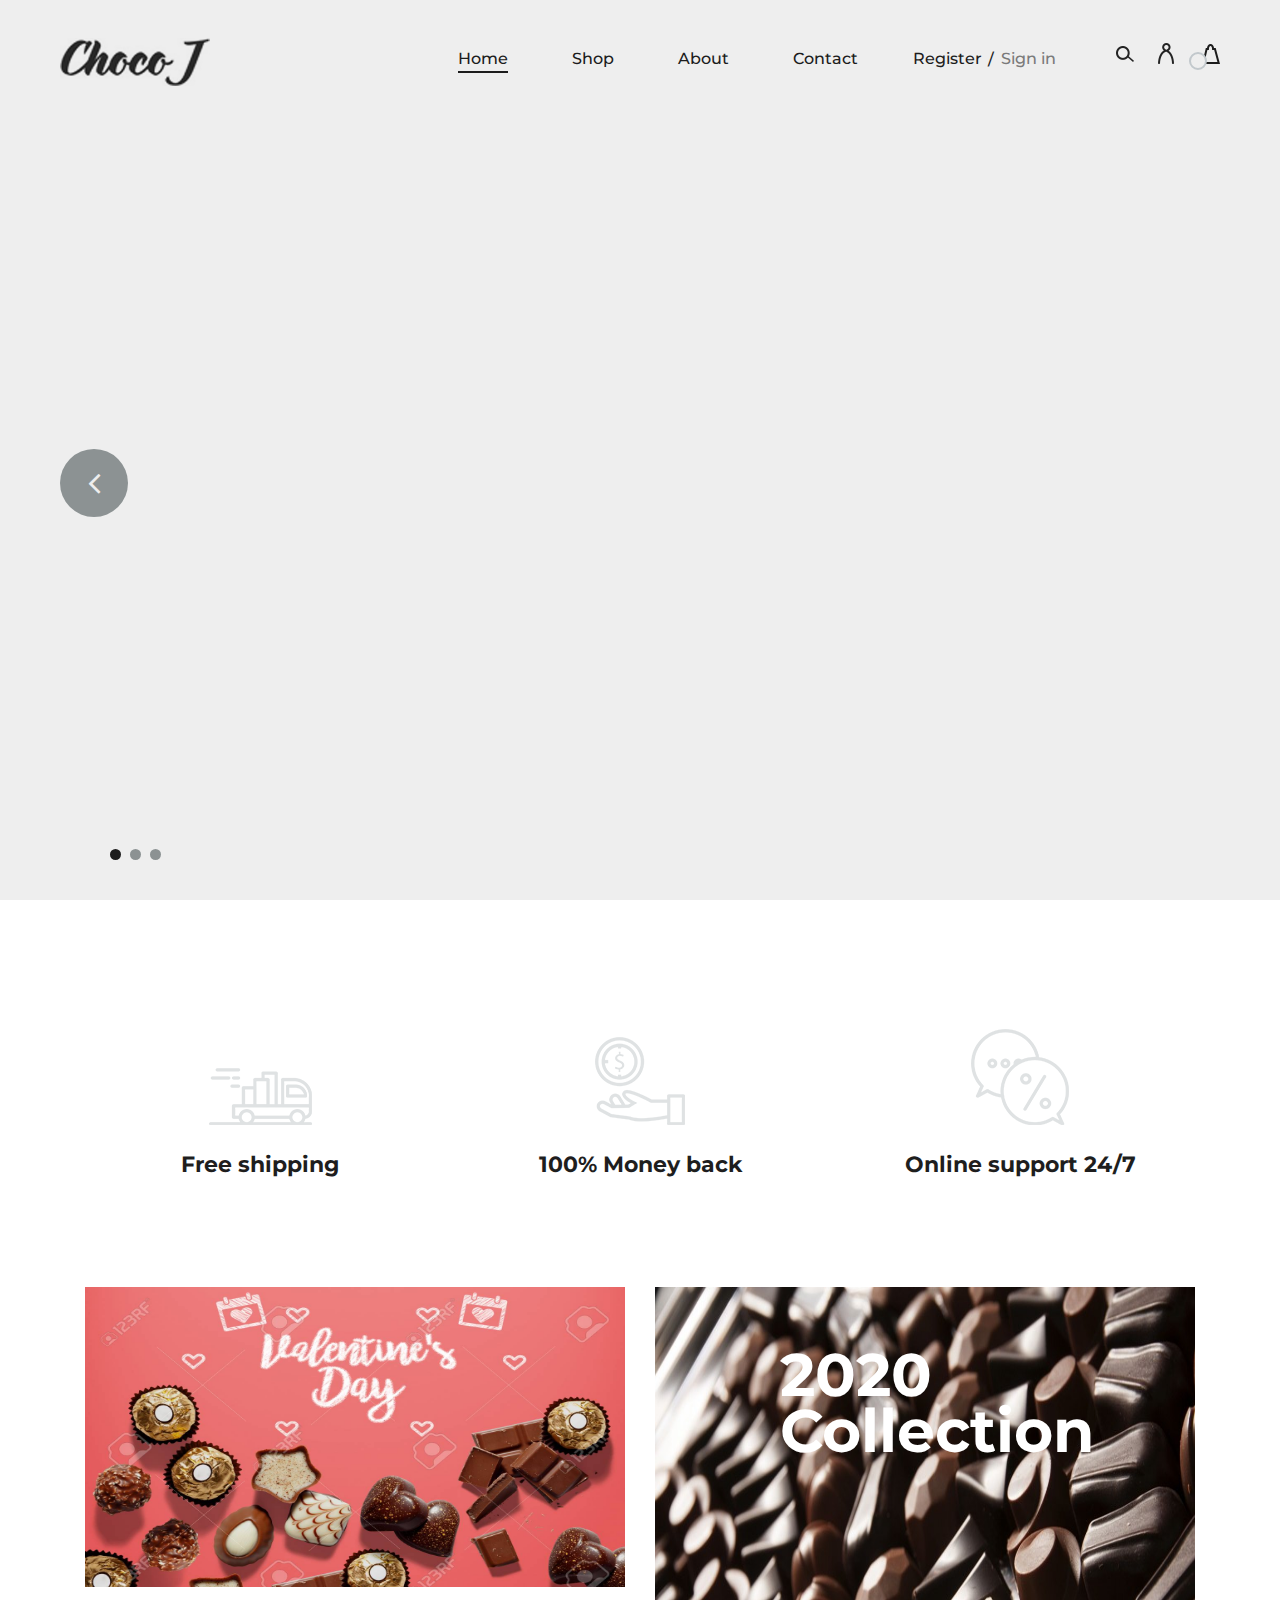
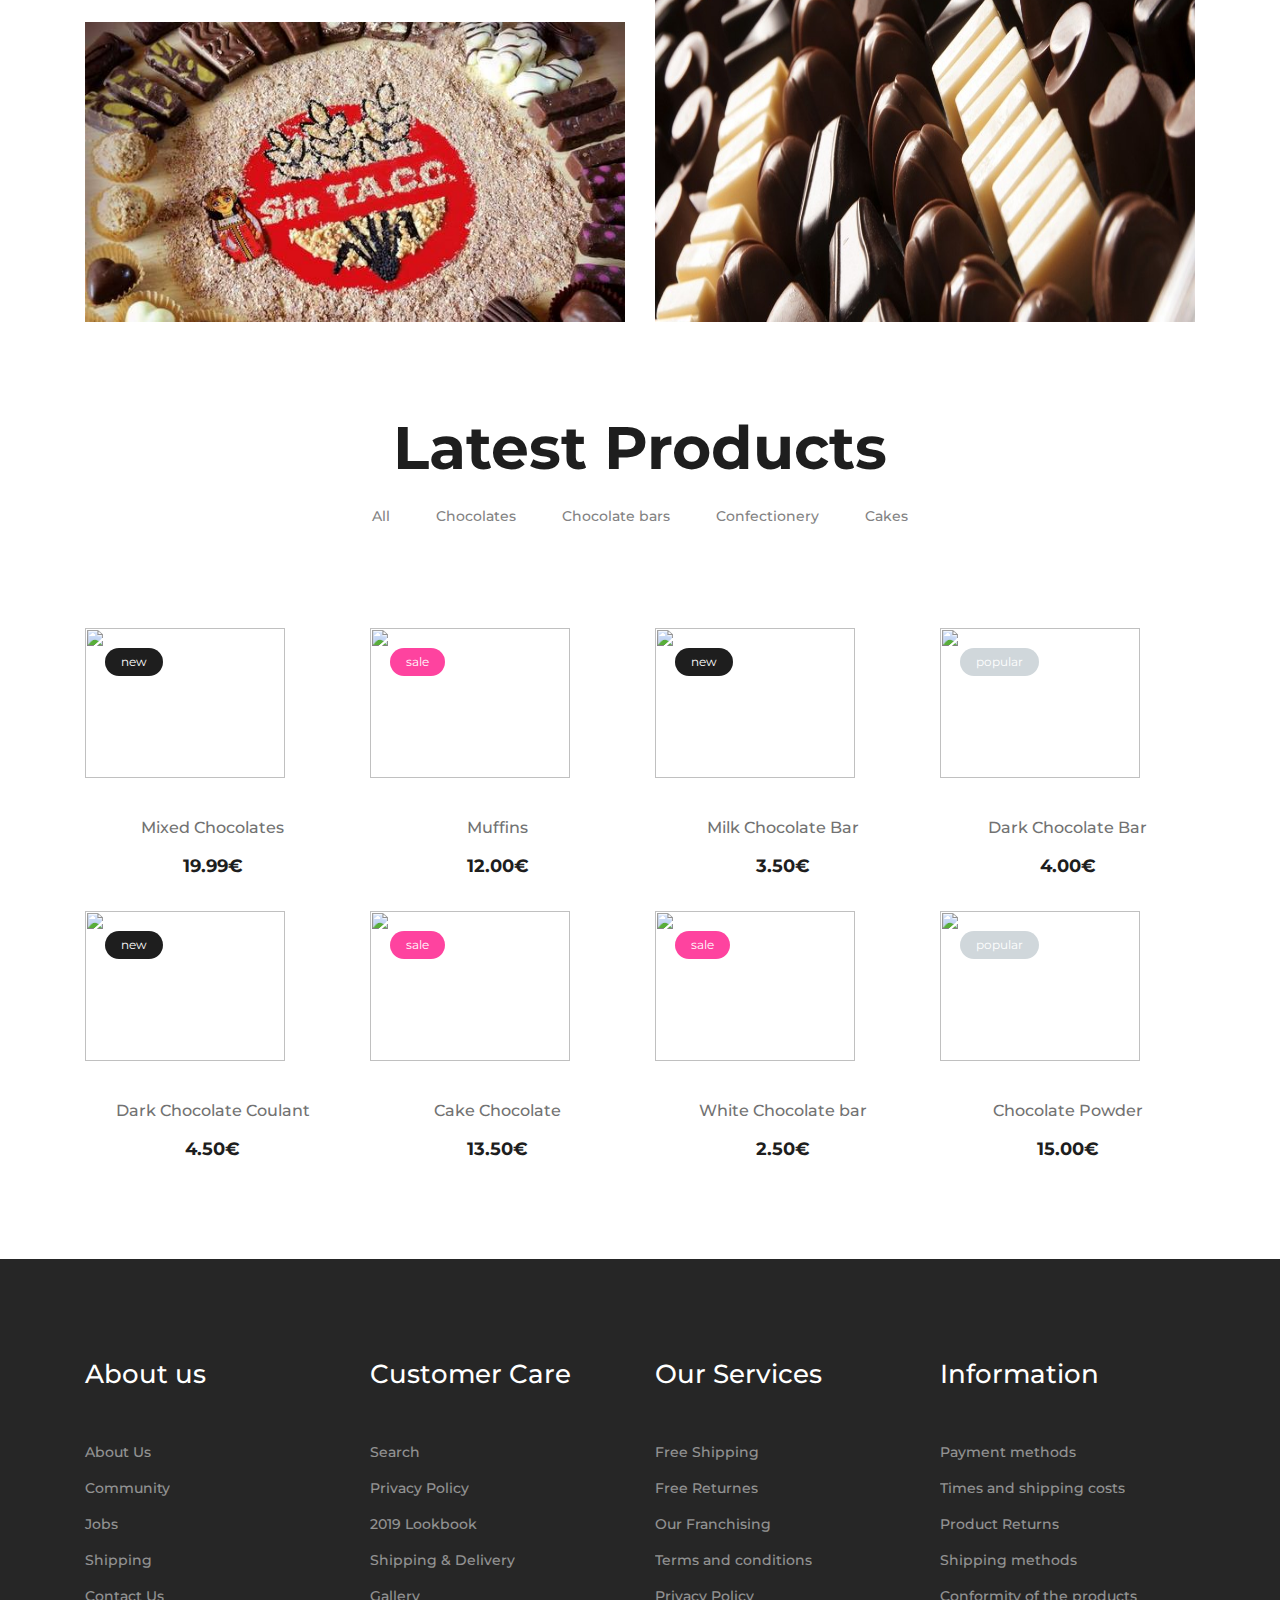
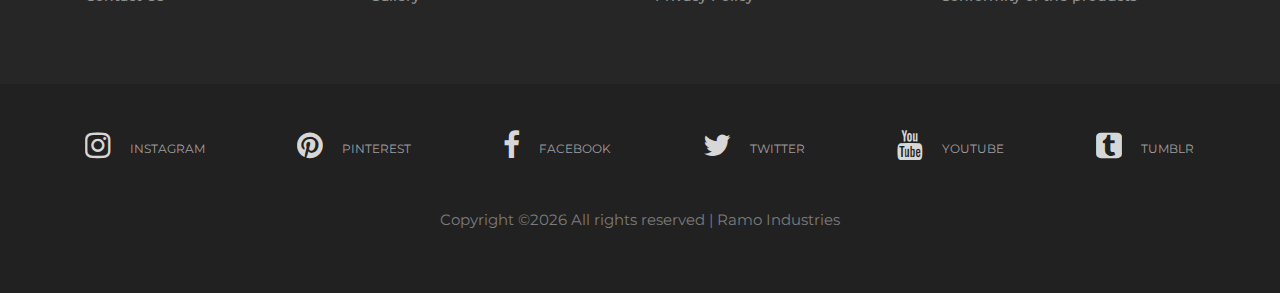
==== commit 735036d5: "Merge remote-tracking branch 'origin/master'" ====
--- a/index.html
+++ b/index.html
@@ -53,7 +53,7 @@
                     <img src="img/icons/man.png" alt="">
                     <a href="./shopping-cart.html">
                         <img src="img/icons/bag.png" alt="">
-                        <span>1</span>
+                        <span></span>
                     </a>
                 </div>
                 <div class="user-access">
@@ -63,13 +63,7 @@
                 <nav class="main-menu mobile-menu">
                     <ul>
                         <li><a class="active" href="./index.html">Home</a></li>
-                        <li><a href="./categories.html">Shop</a>
-                            <ul class="sub-menu">
-                                <li><a href="product-page.html">Product Page</a></li>
-                                <li><a href="shopping-cart.html">Shopping Card</a></li>
-                                <li><a href="check-out.html">Check out</a></li>
-                            </ul>
-                        </li>
+                        <li><a href="./categories.html">Shop</a></li>
                         <li><a href="./index.html">About</a></li>
                         <li><a href="./contact.html">Contact</a></li>
                     </ul>
@@ -155,19 +149,19 @@
                         <div class="row">
                             <div class="col-lg-12">
                                 <div class="single-box-item first-box">
-                                    <a href="./index.html"> <img src="img/products/img_valenty.jpg" width="300" height="300" alt=""></a>
+                                    <a href="./categories.html"> <img src="img/products/img_valenty.jpg" width="300" height="300" alt=""></a>
                                 </div>
                             </div>
                             <div class="col-lg-12">
                                 <div class="single-box-item second-box">
-                                    <a href="./index.html"> <img src="img/products/img_gluten.jpg"  width="300" height="300"alt=""></a>
+                                    <a href="./categories.html"> <img src="img/products/img_gluten.jpg"  width="300" height="300"alt=""></a>
                                 </div>
                             </div>
                         </div>
                     </div>
                     <div class="col-lg-6">
                         <div class="single-box-item large-box">
-                             <a href="./index.html"><img src="img/products/img_collection.jpg" width="300" height="635"alt=""></a>
+                             <a href="./categories.html"><img src="img/products/img_collection.jpg" width="300" height="635"alt=""></a>
                             <div class="box-text">
                                 <h2>2020 Collection</h2>
                             </div>
@@ -202,7 +196,7 @@
                 <div class="col-lg-3 col-sm-6 mix all dresses chocolates">
                     <div class="single-product-item">
                         <figure>
-                            <a href="#"><img src="img/products/img_1.jpg" width="200" height="150" alt=""></a>
+                            <a href="product-page.html"><img src="img/products/img_1.jpg" width="200" height="150" alt=""></a>
                             <div class="p-status">new</div>
                         </figure>
                         <div class="product-text">
@@ -214,7 +208,7 @@
                 <div class="col-lg-3 col-sm-6 mix all dresses cakes">
                     <div class="single-product-item">
                         <figure>
-                            <a href="#"><img src="img/products/img_2.jpg" width="200" height="150" alt=""></a>
+                            <a href="product-page.html"><img src="img/products/img_2.jpg" width="200" height="150" alt=""></a>
                             <div class="p-status sale">sale</div>
                         </figure>
                         <div class="product-text">
@@ -226,7 +220,7 @@
                 <div class="col-lg-3 col-sm-6 mix all shoes bars">
                     <div class="single-product-item">
                         <figure>
-                            <a href="#"><img src="img/products/img_3.jpg" width="200" height="150" alt=""></a>
+                            <a href="product-page.html"><img src="img/products/img_3.jpg" width="200" height="150" alt=""></a>
                             <div class="p-status">new</div>
                         </figure>
                         <div class="product-text">
@@ -238,7 +232,7 @@
                 <div class="col-lg-3 col-sm-6 mix all shoes bars">
                     <div class="single-product-item">
                         <figure>
-                            <a href="#"><img src="img/products/img_4.jpg" width="200" height="150" alt=""></a>
+                            <a href="product-page.html"><img src="img/products/img_4.jpg" width="200" height="150" alt=""></a>
                             <div class="p-status popular">popular</div>
                         </figure>
                         <div class="product-text">
@@ -250,7 +244,7 @@
                 <div class="col-lg-3 col-sm-6 mix all dresses cakes">
                     <div class="single-product-item">
                         <figure>
-                            <a href="#"><img src="img/products/img_5.jpg" width="200" height="150" alt=""></a>
+                            <a href="product-page.html"><img src="img/products/img_5.jpg" width="200" height="150" alt=""></a>
                             <div class="p-status">new</div>
                         </figure>
                         <div class="product-text">
@@ -262,7 +256,7 @@
                 <div class="col-lg-3 col-sm-6 mix all accesories confectionery">
                     <div class="single-product-item">
                         <figure>
-                            <a href="#"><img src="img/products/img_6.jpg" width="200" height="150" alt=""></a>
+                            <a href="product-page.html"><img src="img/products/img_6.jpg" width="200" height="150" alt=""></a>
                             <div class="p-status sale">sale</div>
                         </figure>
                         <div class="product-text">
@@ -274,7 +268,7 @@
                 <div class="col-lg-3 col-sm-6 mix all dresses bars">
                     <div class="single-product-item">
                         <figure>
-                            <a href="#"><img src="img/products/img_7.jpg" width="200" height="150" alt=""></a>
+                            <a href="product-page.html"><img src="img/products/img_7.jpg" width="200" height="150" alt=""></a>
                             <div class="p-status sale">sale</div>
 
                         </figure>
@@ -287,7 +281,7 @@
                 <div class="col-lg-3 col-sm-6 mix all accesories confectionery">
                     <div class="single-product-item">
                         <figure>
-                            <a href="#"><img src="img/products/img_8.jpg" width="200" height="150" alt=""></a>
+                            <a href="product-page.html"><img src="img/products/img_8.jpg" width="200" height="150" alt=""></a>
                             <div class="p-status popular">popular</div>
                         </figure>
                         <div class="product-text">
--- a/css/style.css
+++ b/css/style.css
@@ -1665,9 +1665,7 @@
 	color: #1e1e1e;
 }
 
-.shipping-info .cs-item label.active:after {
-	border-color: #1e1e1e;
-}
+
 
 .shipping-info .cs-item label span {
 	color: #838383;
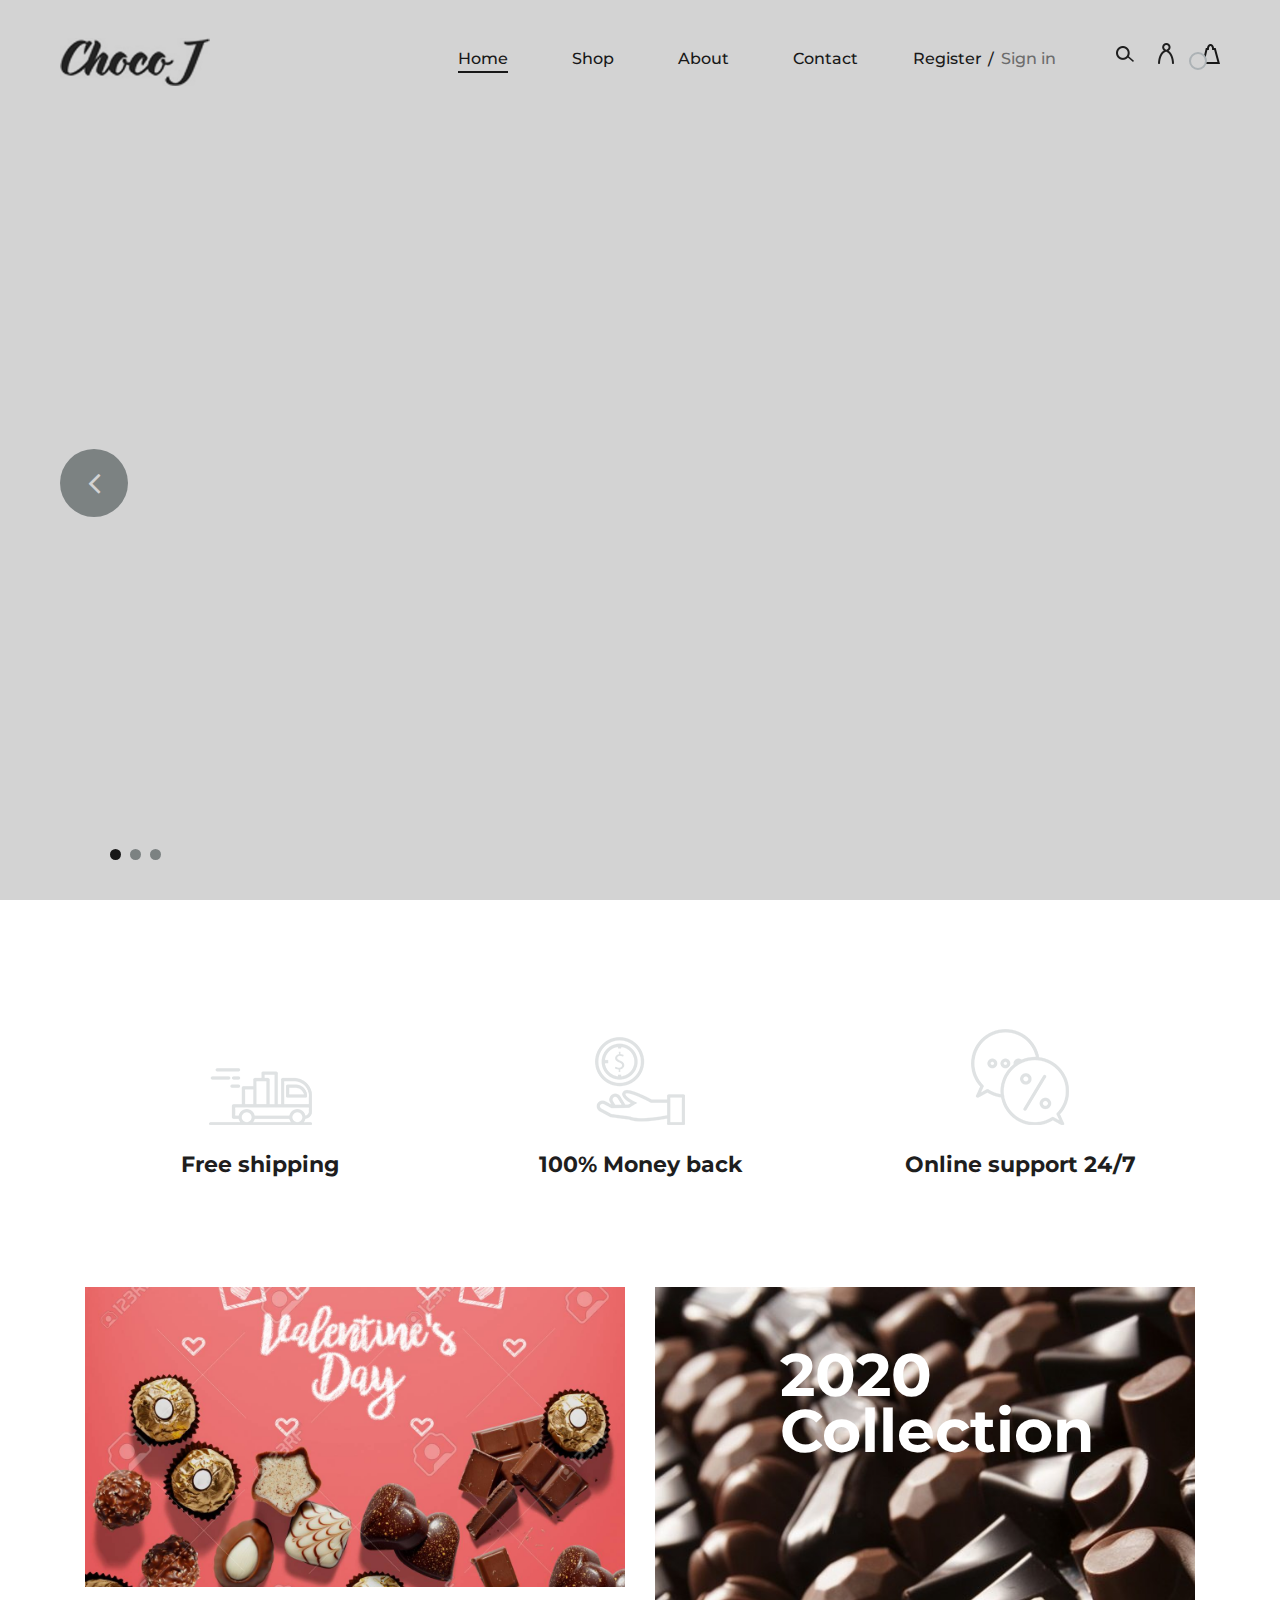
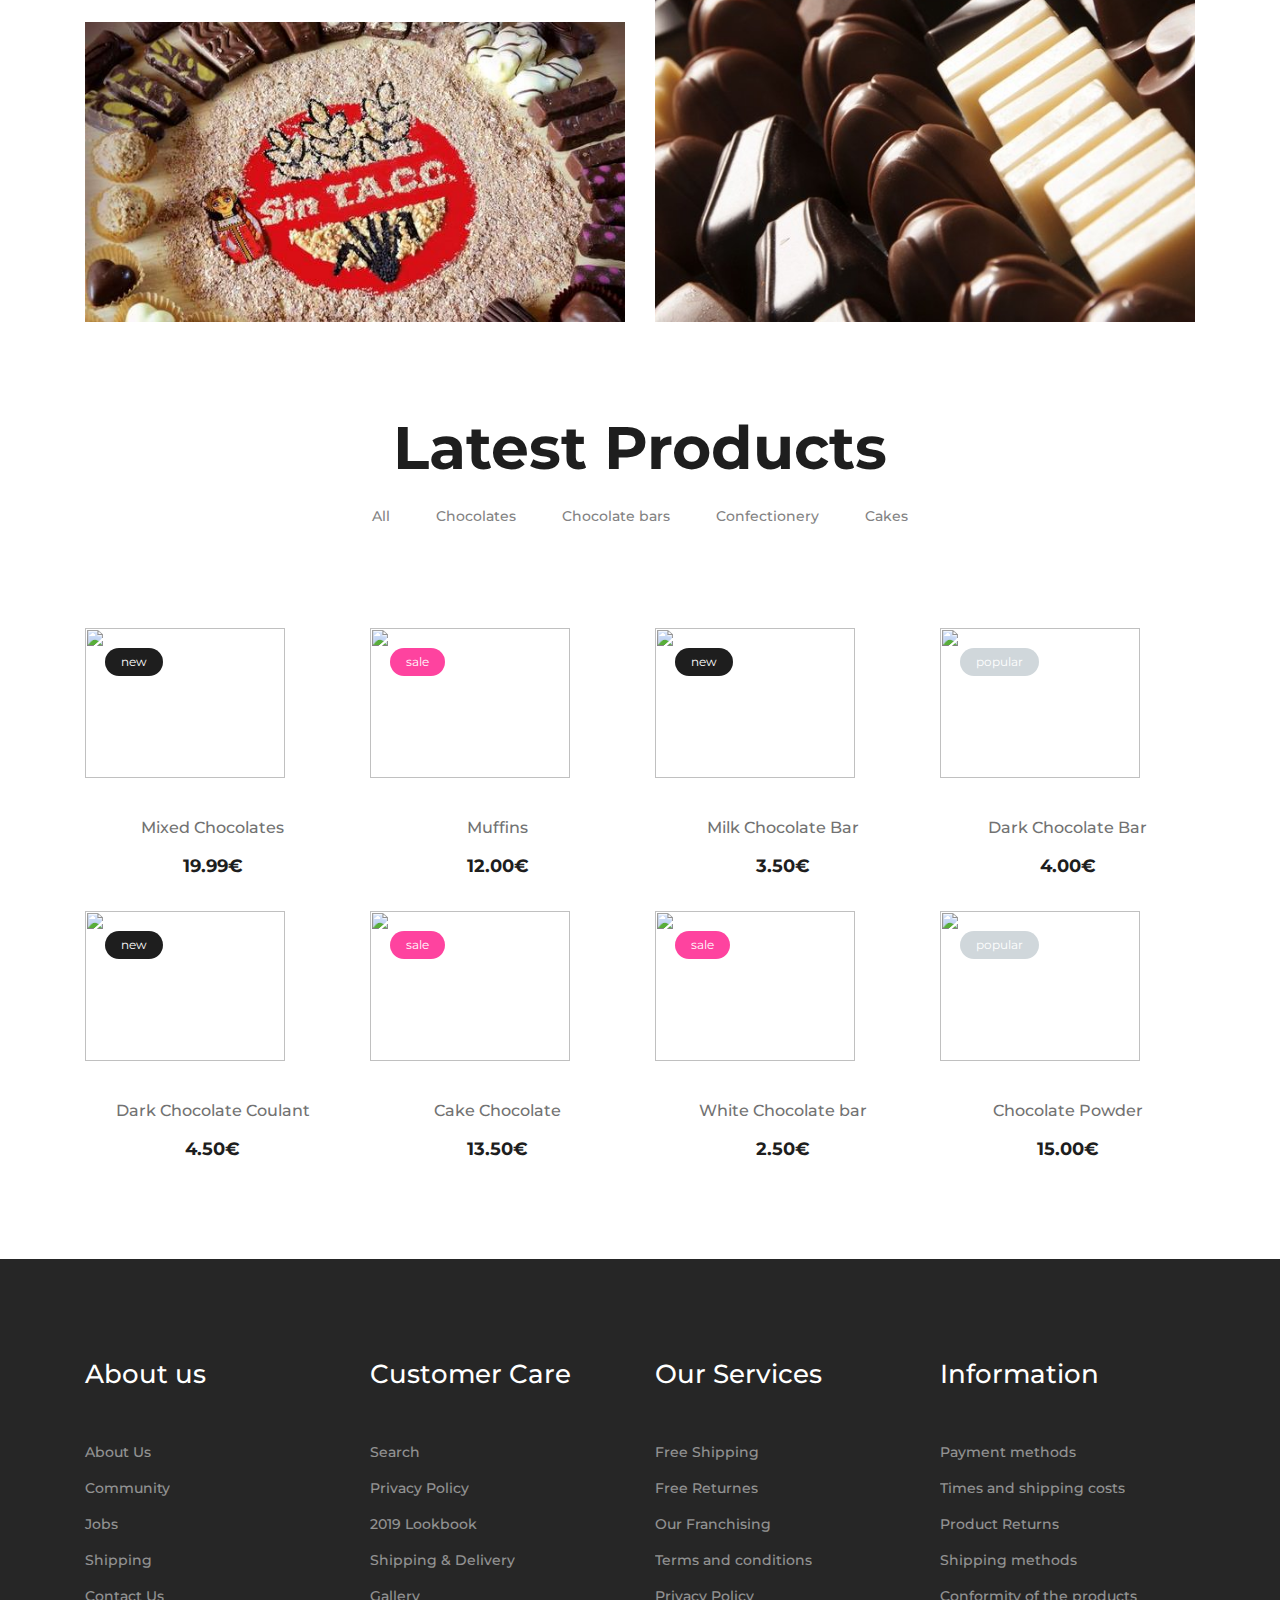
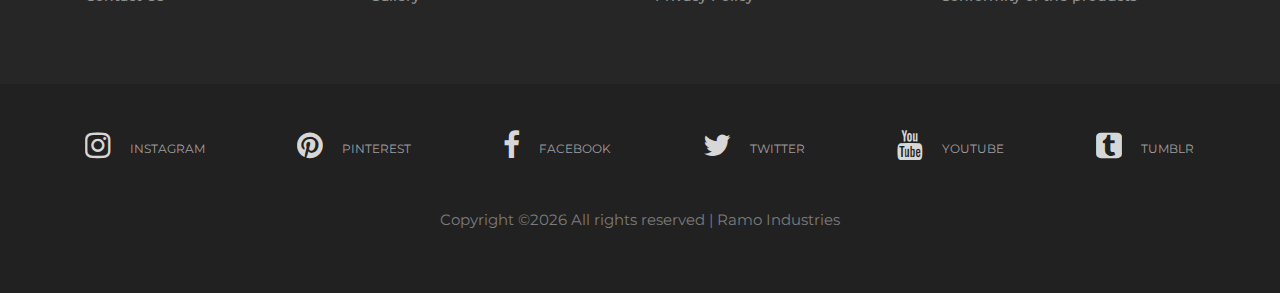
==== commit 62926574: "crop images + categries" ====
--- a/index.html
+++ b/index.html
@@ -81,7 +81,7 @@
             <div class="single-slider-item set-bg" data-setbg="img/slider-1.jpg">
                 <div class="container">
                     <div class="row">
-                        <div class="col-lg-12">
+                        <div class="col-lg-12 center-cropped">
                             <h1>2020</h1>
                             <h2>Best Chocolate</h2>
                             <a href="./index.html" class="primary-btn">See More</a>
@@ -92,7 +92,7 @@
             <div class="single-slider-item set-bg" data-setbg="img/slider-2.jpg">
                 <div class="container">
                     <div class="row">
-                        <div class="col-lg-12">
+                        <div class="col-lg-12 center-cropped">
                             <h1>2020</h1>
                             <h2>Best Chocolate</h2>
                             <a href="./index.html" class="primary-btn">See More</a>
@@ -103,7 +103,7 @@
             <div class="single-slider-item set-bg" data-setbg="img/slider-3.jpg">
                 <div class="container">
                     <div class="row">
-                        <div class="col-lg-12">
+                        <div class="col-lg-12 center-cropped">
                             <h1>2020</h1>
                             <h2>Best Chocolate</h2>
                             <a href="./index.html" class="primary-btn">See More</a>
@@ -147,19 +147,19 @@
                 <div class="row">
                     <div class="col-lg-6">
                         <div class="row">
-                            <div class="col-lg-12">
+                            <div class="col-lg-12 center-cropped">
                                 <div class="single-box-item first-box">
                                     <a href="./categories.html"> <img src="img/products/img_valenty.jpg" width="300" height="300" alt=""></a>
                                 </div>
                             </div>
-                            <div class="col-lg-12">
+                            <div class="col-lg-12 center-cropped">
                                 <div class="single-box-item second-box">
                                     <a href="./categories.html"> <img src="img/products/img_gluten.jpg"  width="300" height="300"alt=""></a>
                                 </div>
                             </div>
                         </div>
                     </div>
-                    <div class="col-lg-6">
+                    <div class="col-lg-6 center-cropped">
                         <div class="single-box-item large-box">
                              <a href="./categories.html"><img src="img/products/img_collection.jpg" width="300" height="635"alt=""></a>
                             <div class="box-text">
@@ -193,7 +193,7 @@
                 </div>
             </div>
             <div class="row" id="product-list">
-                <div class="col-lg-3 col-sm-6 mix all dresses chocolates">
+                <div class="col-lg-3 col-sm-6 center-cropped mix all dresses chocolates">
                     <div class="single-product-item">
                         <figure>
                             <a href="product-page.html"><img src="img/products/img_1.jpg" width="200" height="150" alt=""></a>
@@ -205,7 +205,7 @@
                         </div>
                     </div>
                 </div>
-                <div class="col-lg-3 col-sm-6 mix all dresses cakes">
+                <div class="col-lg-3 col-sm-6 center-cropped mix all dresses cakes">
                     <div class="single-product-item">
                         <figure>
                             <a href="product-page.html"><img src="img/products/img_2.jpg" width="200" height="150" alt=""></a>
@@ -217,7 +217,7 @@
                         </div>
                     </div>
                 </div>
-                <div class="col-lg-3 col-sm-6 mix all shoes bars">
+                <div class="col-lg-3 col-sm-6 center-cropped mix all shoes bars">
                     <div class="single-product-item">
                         <figure>
                             <a href="product-page.html"><img src="img/products/img_3.jpg" width="200" height="150" alt=""></a>
@@ -229,7 +229,7 @@
                         </div>
                     </div>
                 </div>
-                <div class="col-lg-3 col-sm-6 mix all shoes bars">
+                <div class="col-lg-3 col-sm-6 center-cropped mix all shoes bars">
                     <div class="single-product-item">
                         <figure>
                             <a href="product-page.html"><img src="img/products/img_4.jpg" width="200" height="150" alt=""></a>
@@ -241,7 +241,7 @@
                         </div>
                     </div>
                 </div>
-                <div class="col-lg-3 col-sm-6 mix all dresses cakes">
+                <div class="col-lg-3 col-sm-6 center-cropped mix all dresses cakes">
                     <div class="single-product-item">
                         <figure>
                             <a href="product-page.html"><img src="img/products/img_5.jpg" width="200" height="150" alt=""></a>
@@ -253,7 +253,7 @@
                         </div>
                     </div>
                 </div>
-                <div class="col-lg-3 col-sm-6 mix all accesories confectionery">
+                <div class="col-lg-3 col-sm-6 center-cropped mix all accesories confectionery">
                     <div class="single-product-item">
                         <figure>
                             <a href="product-page.html"><img src="img/products/img_6.jpg" width="200" height="150" alt=""></a>
@@ -265,7 +265,7 @@
                         </div>
                     </div>
                 </div>
-                <div class="col-lg-3 col-sm-6 mix all dresses bars">
+                <div class="col-lg-3 col-sm-6 center-cropped mix all dresses bars">
                     <div class="single-product-item">
                         <figure>
                             <a href="product-page.html"><img src="img/products/img_7.jpg" width="200" height="150" alt=""></a>
@@ -278,7 +278,7 @@
                         </div>
                     </div>
                 </div>
-                <div class="col-lg-3 col-sm-6 mix all accesories confectionery">
+                <div class="col-lg-3 col-sm-6 center-cropped mix all accesories confectionery">
                     <div class="single-product-item">
                         <figure>
                             <a href="product-page.html"><img src="img/products/img_8.jpg" width="200" height="150" alt=""></a>
--- a/css/style.css
+++ b/css/style.css
@@ -1259,6 +1259,280 @@
 	cursor: pointer;
 }
 
+.center-cropped {
+  background-position: center center;
+  background-repeat: no-repeat;
+  overflow: hidden;
+}
+
+/* Set the image to fill its parent and make transparent */
+.center-cropped img {
+    object-fit: cover;
+}
+
+/* --------------
+  Category page
+------------------*/
+
+.filter-widget {
+	margin-bottom: 100px;
+}
+
+.filter-widget .fw-title {
+	font-size: 18px;
+	font-weight: 700;
+	color: #414141;
+	text-transform: uppercase;
+	margin-bottom: 45px;
+}
+
+.category-menu {
+	list-style: none;
+}
+
+.category-menu li a {
+	display: block;
+	position: relative;
+	font-size: 12px;
+	color: #414141;
+	border-bottom: 1px solid #ebebeb;
+	padding: 12px 0 5px 20px;
+}
+
+.category-menu li a span {
+	float: right;
+}
+
+.category-menu li a:after {
+	position: absolute;
+	content: "";
+	width: 9px;
+	height: 9px;
+	left: 0;
+	top: 13px;
+	border: 1px solid #B0BCC2;
+	border-radius: 50%;
+}
+
+.category-menu li a:hover {
+	color: #B0BCC2;
+}
+
+.category-menu li a:hover:after {
+	background: #B0BCC2;
+}
+
+.category-menu li a:last-child a {
+	margin-bottom: 0;
+}
+
+.category-menu li .sub-menu {
+	list-style: none;
+	overflow: hidden;
+	height: 0;
+	-webkit-transform: rotateX(90deg);
+	transform: rotateX(90deg);
+	opacity: 0;
+	-webkit-transition: opacity 0.4s, -webkit-transform 0.4s;
+	transition: opacity 0.4s, -webkit-transform 0.4s;
+	-o-transition: transform 0.4s, opacity 0.4s;
+	transition: transform 0.4s, opacity 0.4s;
+	transition: transform 0.4s, opacity 0.4s, -webkit-transform 0.4s;
+}
+
+.category-menu li .sub-menu li a {
+	padding-left: 45px;
+}
+
+.category-menu li:hover>a {
+	color: #B0BCC2;
+}
+
+.category-menu li.active>.sub-menu {
+	display: block;
+	height: auto;
+	opacity: 1;
+	-webkit-transform: rotateX(0deg);
+	transform: rotateX(0deg);
+}
+
+.price-range-wrap .price-range {
+	border-radius: 0;
+	margin-right: 13px;
+	margin-bottom: 28px;
+}
+
+.price-range-wrap .price-range.ui-widget-content {
+	border: none;
+	background: #ebebeb;
+	height: 2px;
+}
+
+.price-range-wrap .price-range.ui-widget-content .ui-slider-range {
+	background: #ebebeb;
+	border-radius: 0;
+}
+
+.price-range-wrap .price-range .ui-slider-range.ui-corner-all.ui-widget-header:last-child {
+	background: #414141;
+}
+
+.price-range-wrap .price-range.ui-widget-content .ui-slider-handle {
+	border: none;
+	background: #414141;
+	height: 14px;
+	width: 14px;
+	outline: none;
+	top: -6px;
+	cursor: ew-resize;
+	margin-left: 0;
+	border-radius: 0;
+	border-radius: 20px;
+}
+
+.price-range-wrap .price-range .ui-slider-handle.ui-corner-all.ui-state-default span {
+	position: absolute;
+	font-size: 14px;
+	top: 35px;
+}
+
+.price-range-wrap .range-slider {
+	color: #444444;
+	margin-top: 22px;
+}
+
+.price-range-wrap {
+	border-bottom: 2px solid #ebebeb;
+	padding-bottom: 40px;
+	margin-bottom: 50px;
+}
+
+.price-range-wrap h4 {
+	text-transform: uppercase;
+	font-size: 14px;
+	font-weight: 700;
+	color: #414141;
+	margin-bottom: 45px;
+}
+
+.price-range-wrap .range-slider .price-input input {
+	color: #444444;
+	border: none;
+	outline: none;
+	max-width: 80px;
+	pointer-events: none;
+}
+
+.price-range-wrap .range-slider .price-input input:nth-child(1) {
+	float: left;
+}
+
+.price-range-wrap .range-slider .price-input input:nth-child(2) {
+	float: right;
+}
+
+.fw-color-choose,
+.fw-size-choose {
+	border-bottom: 2px solid #ebebeb;
+	padding-bottom: 40px;
+	margin-bottom: 50px;
+}
+
+.fw-color-choose .cs-item {
+	display: inline-block;
+	position: relative;
+	margin-right: 14px;
+}
+
+.fw-color-choose .cs-item:last-child {
+	margin-right: 0;
+}
+
+.fw-color-choose label {
+	width: 26px;
+	height: 26px;
+	border-radius: 50px;
+	background: #333;
+	position: relative;
+	cursor: pointer;
+}
+
+.fw-color-choose label.cs-gray {
+	background: #d7d7d7;
+}
+
+.fw-color-choose label.cs-orange {
+	background: #6f91ff;
+}
+
+.fw-color-choose label.cs-yollow {
+	background: #6f91ff;
+}
+
+.fw-color-choose label.cs-green {
+	background: #8fc99c;
+}
+
+.fw-color-choose label.cs-purple {
+	background: #bc83b1;
+}
+
+.fw-color-choose label.cs-blue {
+	background: #9ee7f4;
+}
+
+.fw-color-choose label span {
+	position: absolute;
+	width: 100%;
+	text-align: center;
+	top: 45px;
+	font-size: 11px;
+	color: #414141;
+}
+
+.fw-color-choose input[type=radio] {
+	visibility: hidden;
+	position: absolute;
+}
+
+.fw-color-choose input[type=radio]:checked+label {
+	-webkit-box-shadow: 0 0 0 2px #B0BCC2;
+	box-shadow: 0 0 0 2px #B0BCC2;
+}
+
+.fw-color-choose input[type=radio]:checked+label span {
+	color: #b09d81;
+}
+
+.fw-size-choose .sc-item {
+	display: inline-block;
+	position: relative;
+	margin-right: 5px;
+}
+
+.fw-size-choose label {
+	display: inline-block;
+	height: 30px;
+	min-width: 30px;
+	text-align: center;
+	font-size: 14px;
+	color: #414141;
+	font-weight: 500;
+	cursor: pointer;
+	border-radius: 50px;
+	padding: 7px 6px 0;
+}
+
+.fw-size-choose input[type=radio] {
+	visibility: hidden;
+	position: absolute;
+}
+
+.fw-size-choose input[type=radio]:checked+label {
+	background: #B0BCC2;
+	color: #fff;
+}
+
 /*---------------------
   Product Page
 -----------------------*/
@@ -1740,6 +2014,10 @@
 	color: #1e1e1e;
 }
 
+.total-info .primary-btn.proceed-btn {
+	border-color: #black;
+	color: #black;
+}
 /*---------------------
   Cart Total Page 
 -----------------------*/
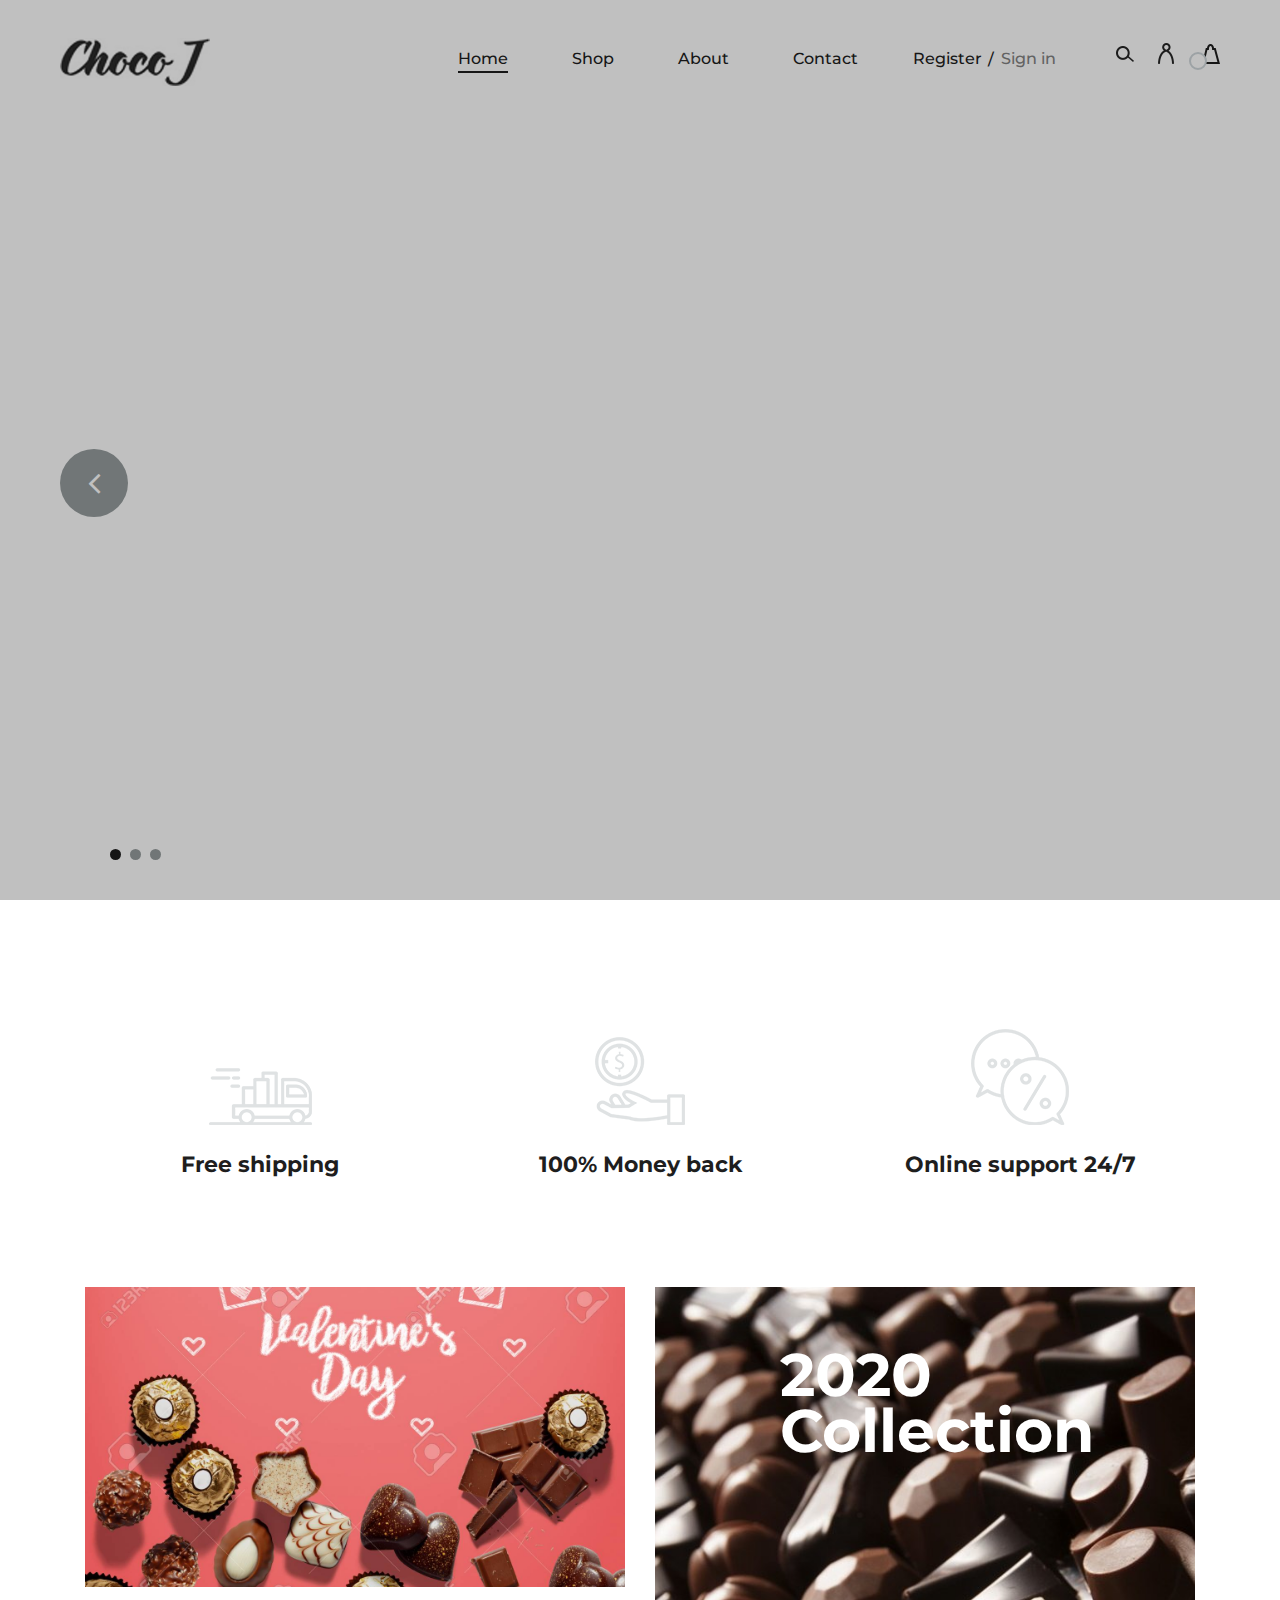
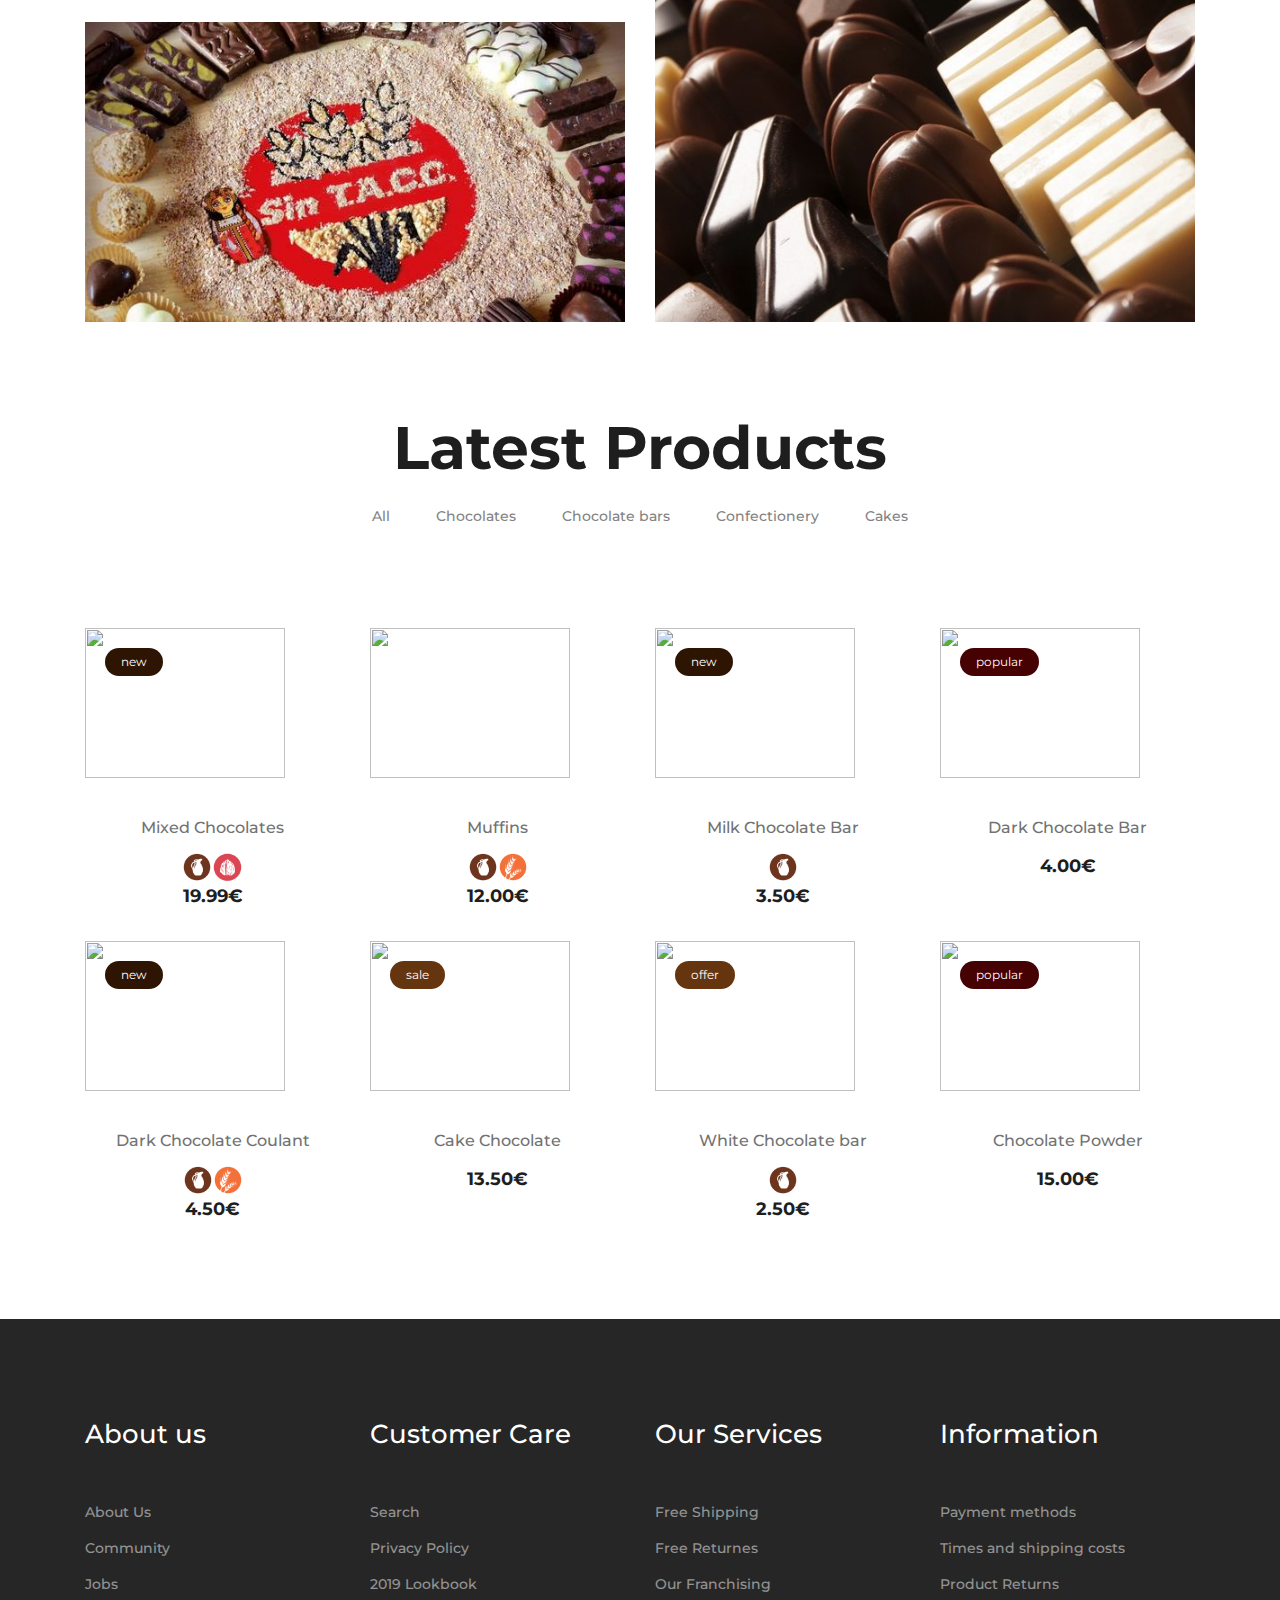
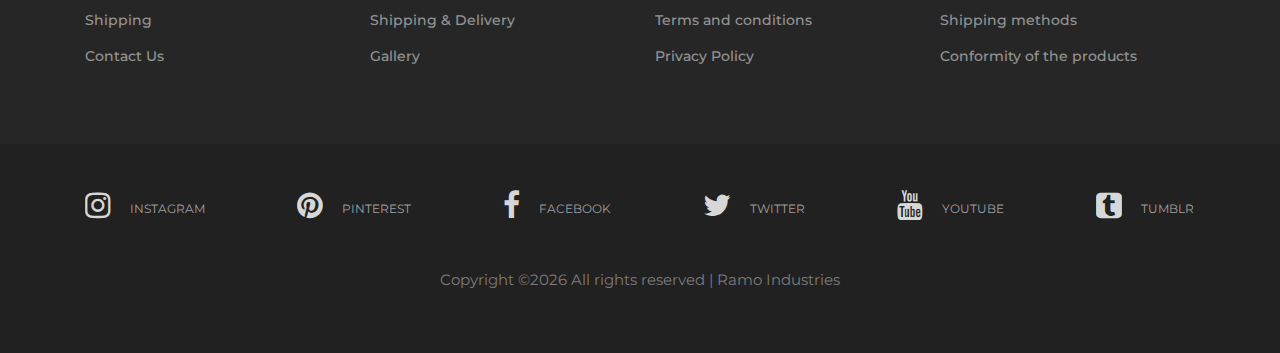
==== commit 779a4450: "allergens and fixes" ====
--- a/index.html
+++ b/index.html
@@ -201,6 +201,7 @@
                         </figure>
                         <div class="product-text">
                             <h6>Mixed Chocolates</h6>
+                            <img src="img/icons/lactose.png" height="30" ><img src="img/icons/nuts.png" height="30" >
                             <p>19.99€</p>
                         </div>
                     </div>
@@ -209,10 +210,10 @@
                     <div class="single-product-item">
                         <figure>
                             <a href="product-page.html"><img src="img/products/img_2.jpg" width="200" height="150" alt=""></a>
-                            <div class="p-status sale">sale</div>
                         </figure>
                         <div class="product-text">
                             <h6>Muffins</h6>
+                            <img src="img/icons/lactose.png" height="30" ><img src="img/icons/gluten.png" height="30" >
                             <p>12.00€</p>
                         </div>
                     </div>
@@ -225,6 +226,7 @@
                         </figure>
                         <div class="product-text">
                             <h6>Milk Chocolate Bar</h6>
+                            <img src="img/icons/lactose.png" height="30" >
                             <p>3.50€</p>
                         </div>
                     </div>
@@ -249,6 +251,7 @@
                         </figure>
                         <div class="product-text">
                             <h6>Dark Chocolate Coulant</h6>
+                            <img src="img/icons/lactose.png" height="30" ><img src="img/icons/gluten.png" height="30" >
                             <p>4.50€</p>
                         </div>
                     </div>
@@ -269,11 +272,12 @@
                     <div class="single-product-item">
                         <figure>
                             <a href="product-page.html"><img src="img/products/img_7.jpg" width="200" height="150" alt=""></a>
-                            <div class="p-status sale">sale</div>
+                            <div class="p-status sale">offer</div>
 
                         </figure>
                         <div class="product-text">
                             <h6>White Chocolate bar</h6>
+                            <img src="img/icons/lactose.png" height="30" >
                             <p>2.50€</p>
                         </div>
                     </div>
--- a/css/style.css
+++ b/css/style.css
@@ -796,17 +796,17 @@
 	top: 20px;
 	padding: 5px 16px;
 	font-size: 12px;
-	background: #1e1e1e;
+	background: #2E1503;
 	color: #fff;
 	border-radius: 50px;
 }
 
 .single-product-item figure .p-status.sale {
-	background: #FE439F;
+	background: #65350F;
 }
 
 .single-product-item figure .p-status.popular {
-	background: #D0D7DB;
+	background: #460203;
 }
 
 .single-product-item .product-text {
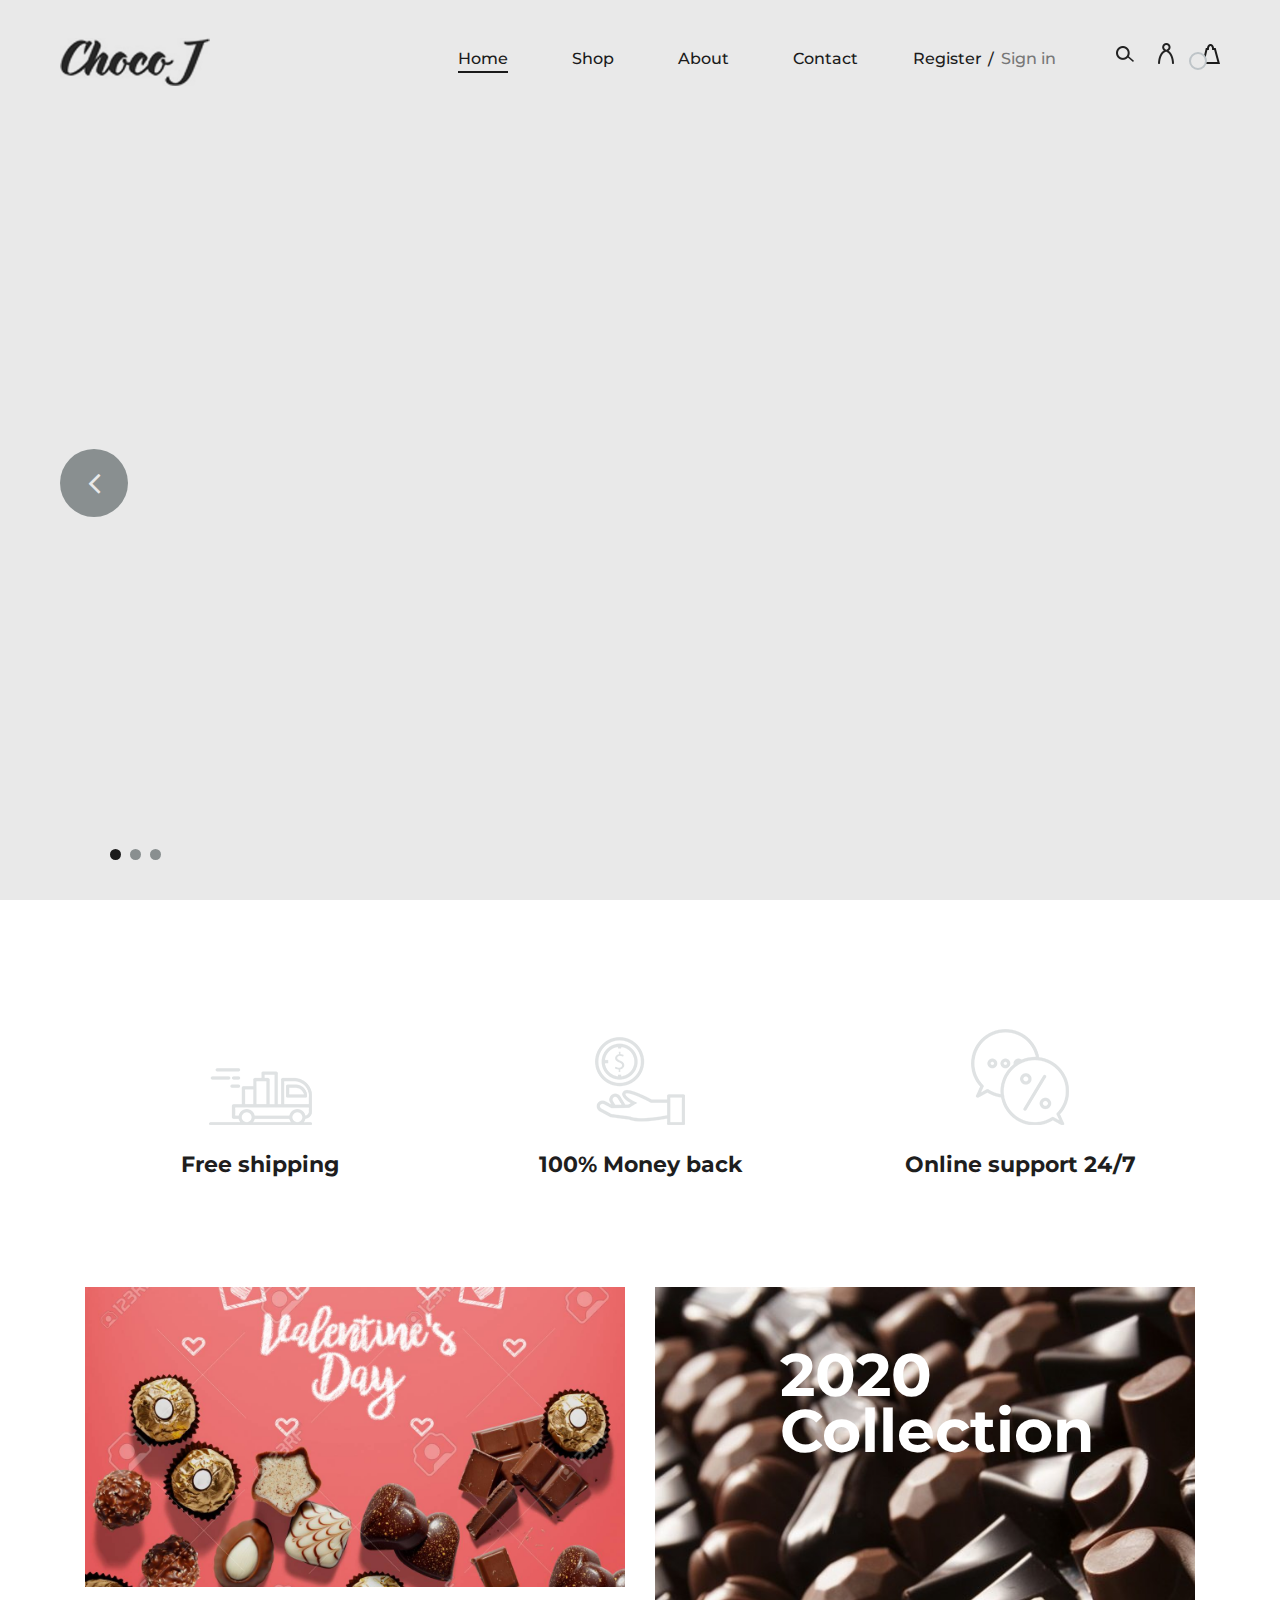
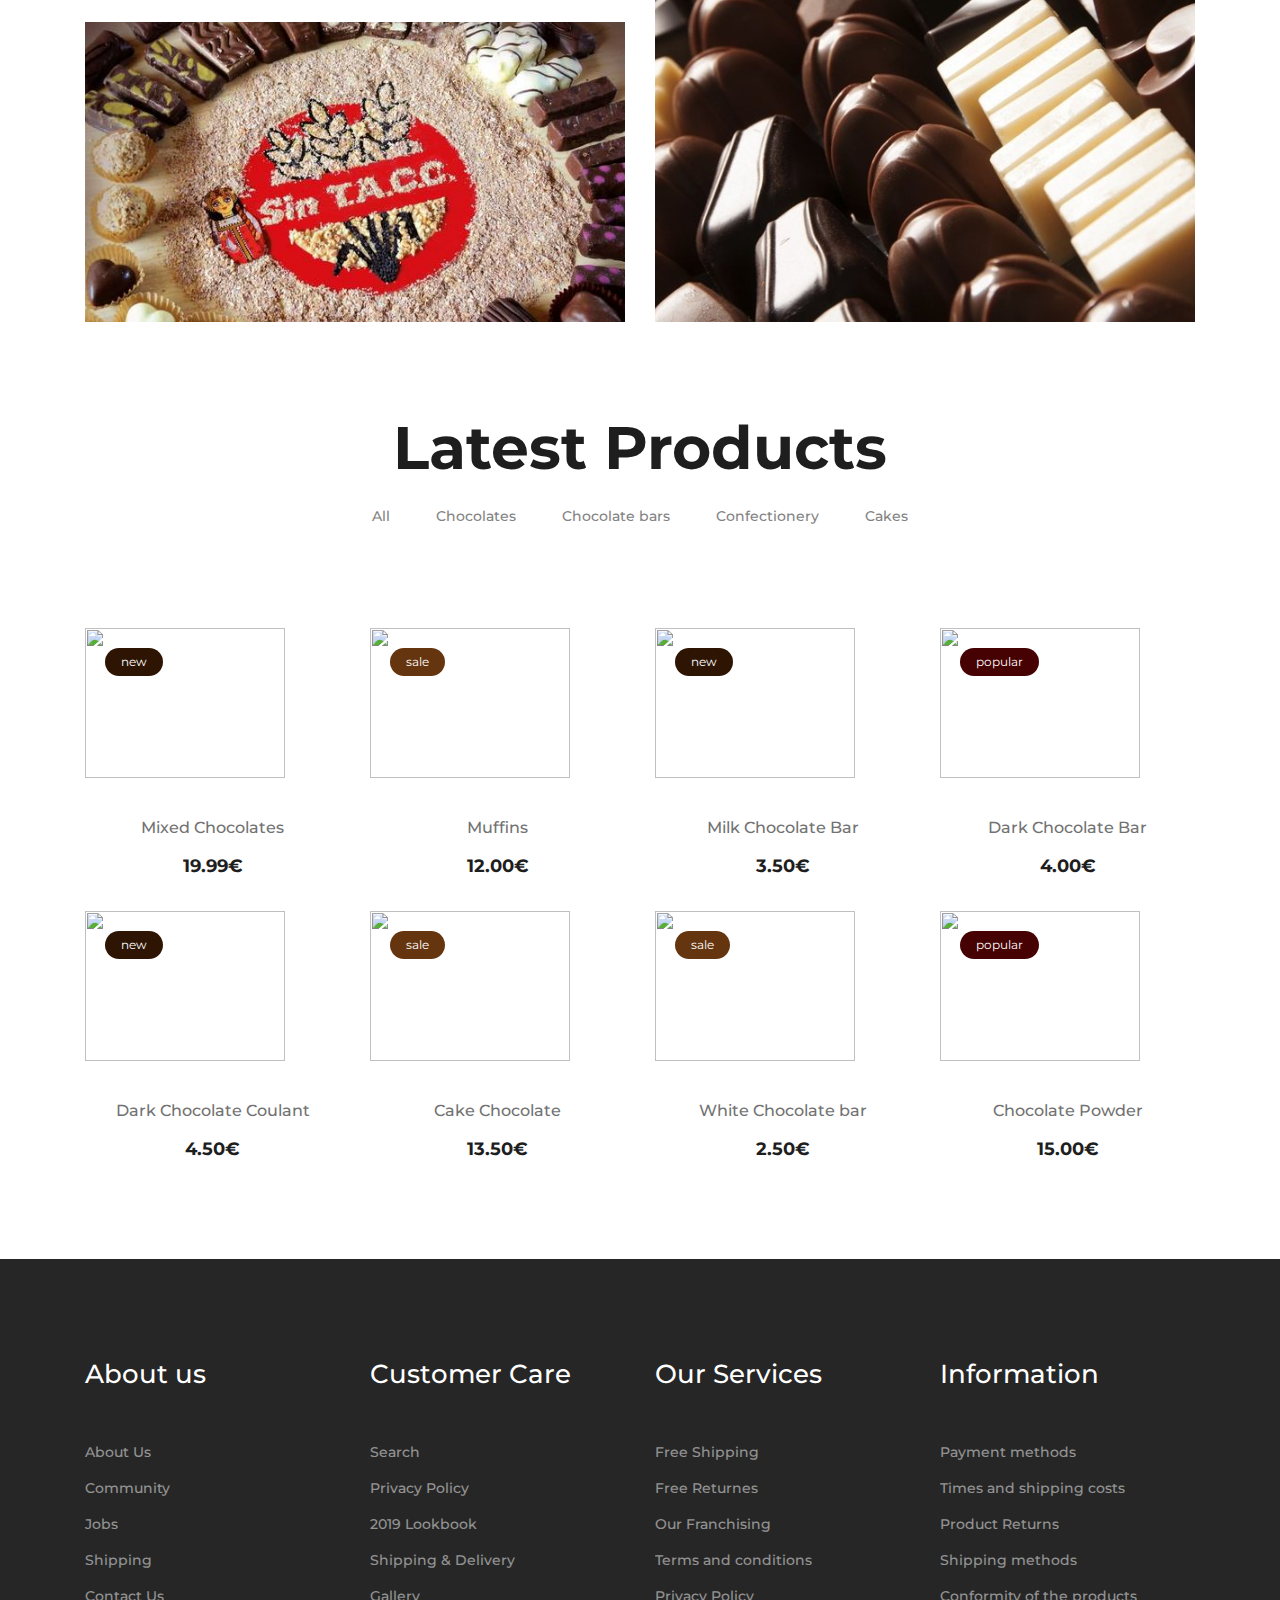
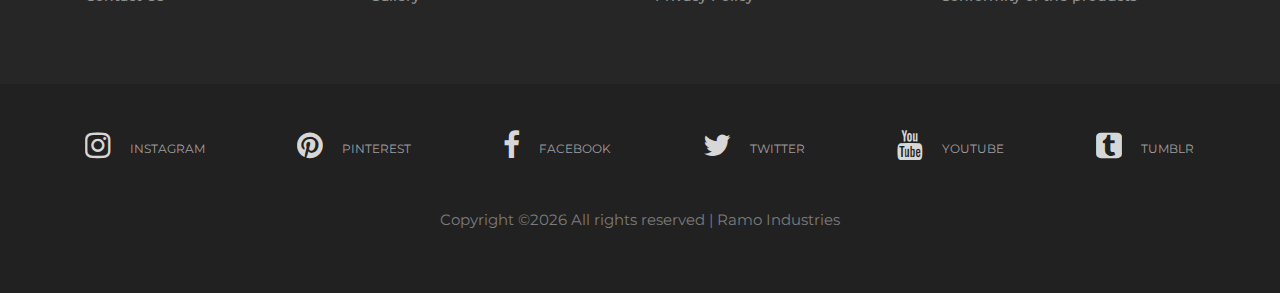
==== commit 61ad8e2c: "acabant coses" ====
--- a/index.html
+++ b/index.html
@@ -71,8 +71,6 @@
             </div>
         </div>
     </header>
-    <!-- Header Info Begin -->
-    <!-- Header Info End -->
     <!-- Header End -->
 
     <!-- Hero Slider Begin -->
@@ -201,7 +199,6 @@
                         </figure>
                         <div class="product-text">
                             <h6>Mixed Chocolates</h6>
-                            <img src="img/icons/lactose.png" height="30" ><img src="img/icons/nuts.png" height="30" >
                             <p>19.99€</p>
                         </div>
                     </div>
@@ -210,10 +207,10 @@
                     <div class="single-product-item">
                         <figure>
                             <a href="product-page.html"><img src="img/products/img_2.jpg" width="200" height="150" alt=""></a>
+                            <div class="p-status sale">sale</div>
                         </figure>
                         <div class="product-text">
                             <h6>Muffins</h6>
-                            <img src="img/icons/lactose.png" height="30" ><img src="img/icons/gluten.png" height="30" >
                             <p>12.00€</p>
                         </div>
                     </div>
@@ -226,7 +223,6 @@
                         </figure>
                         <div class="product-text">
                             <h6>Milk Chocolate Bar</h6>
-                            <img src="img/icons/lactose.png" height="30" >
                             <p>3.50€</p>
                         </div>
                     </div>
@@ -251,7 +247,6 @@
                         </figure>
                         <div class="product-text">
                             <h6>Dark Chocolate Coulant</h6>
-                            <img src="img/icons/lactose.png" height="30" ><img src="img/icons/gluten.png" height="30" >
                             <p>4.50€</p>
                         </div>
                     </div>
@@ -272,12 +267,11 @@
                     <div class="single-product-item">
                         <figure>
                             <a href="product-page.html"><img src="img/products/img_7.jpg" width="200" height="150" alt=""></a>
-                            <div class="p-status sale">offer</div>
+                            <div class="p-status sale">sale</div>
 
                         </figure>
                         <div class="product-text">
                             <h6>White Chocolate bar</h6>
-                            <img src="img/icons/lactose.png" height="30" >
                             <p>2.50€</p>
                         </div>
                     </div>
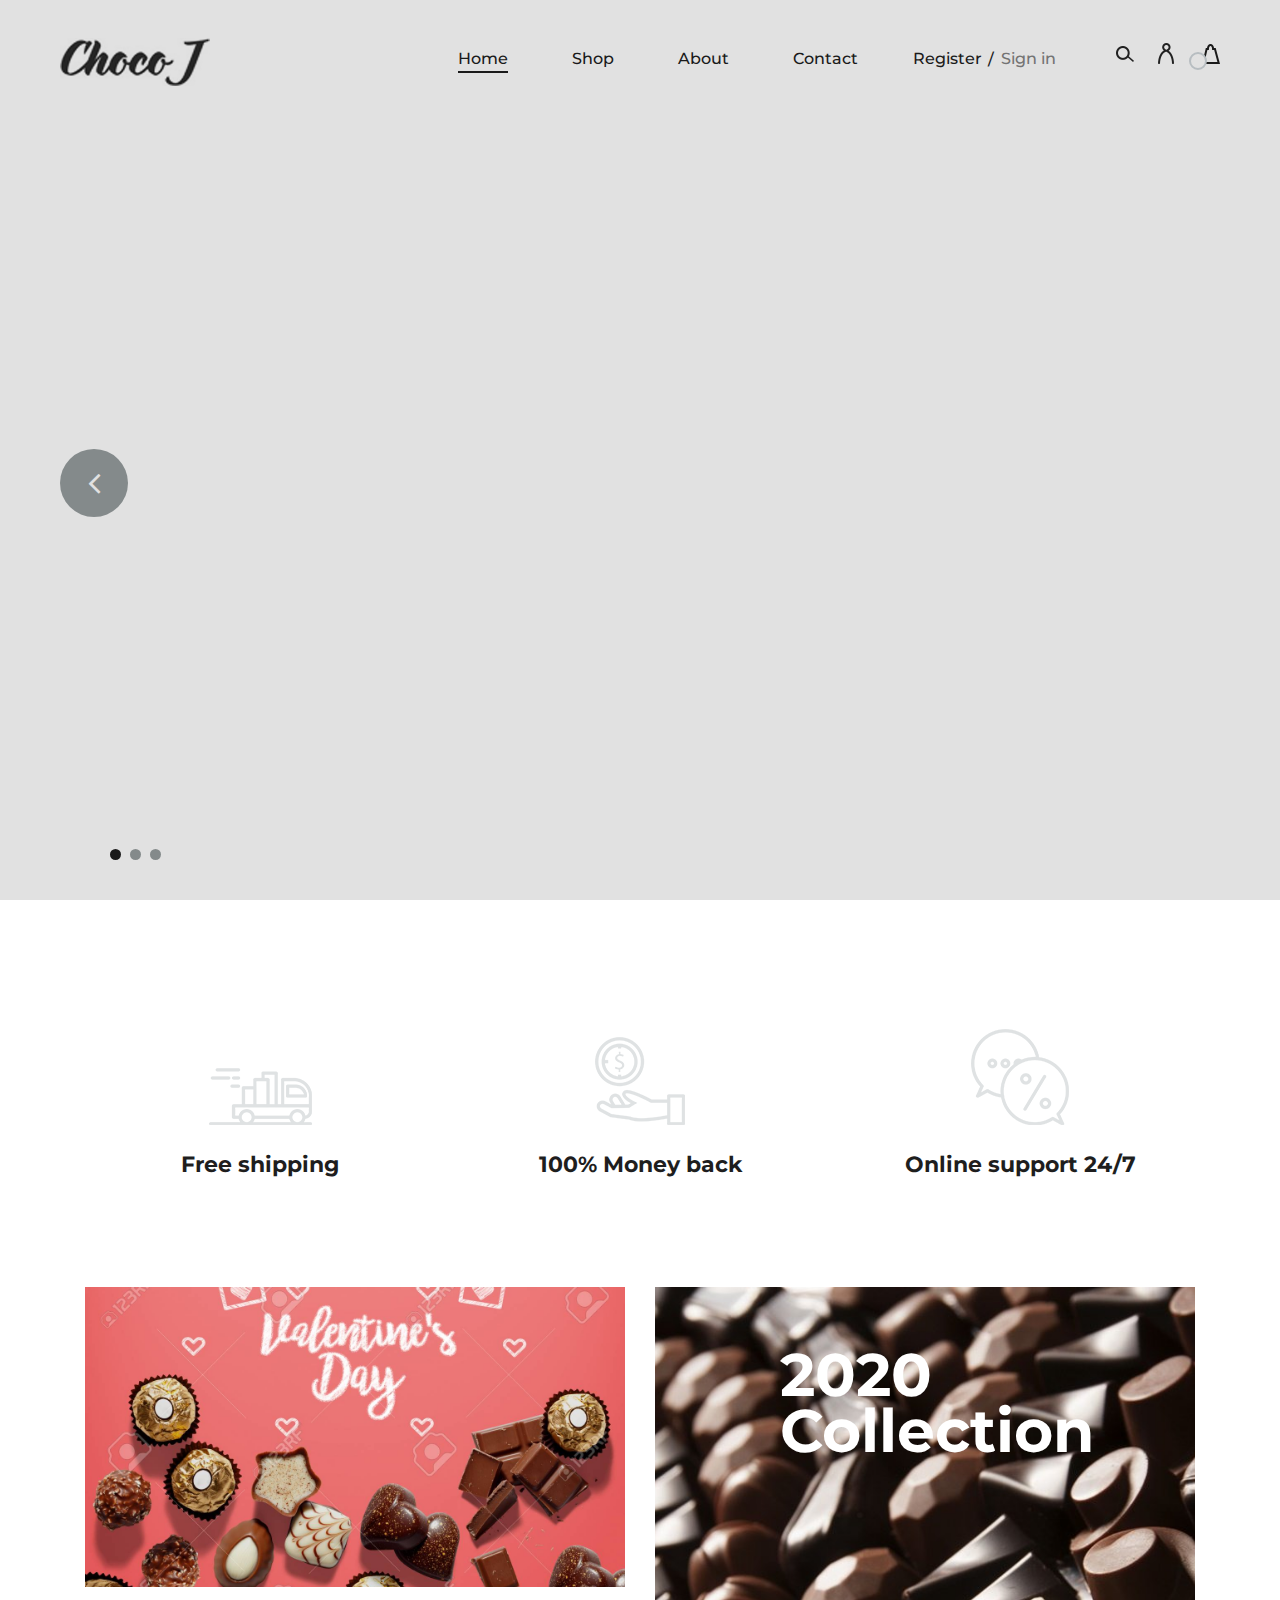
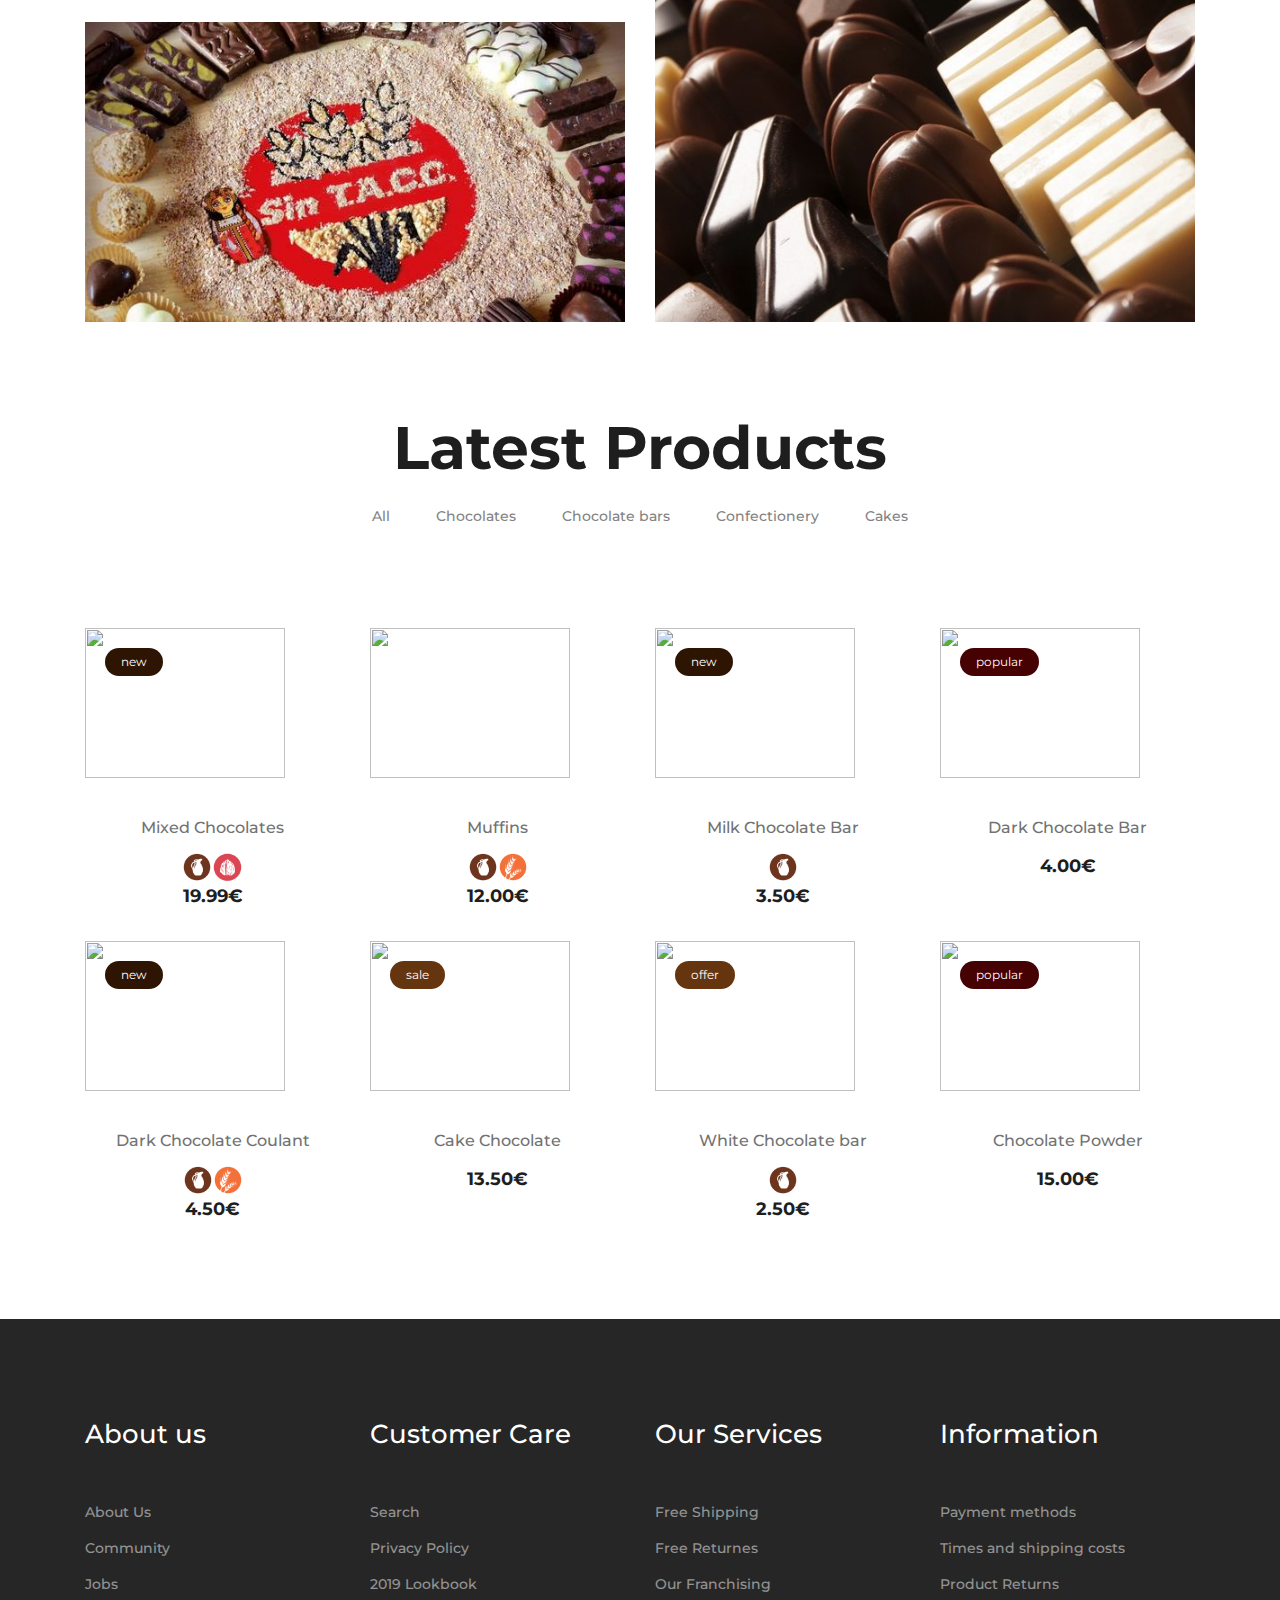
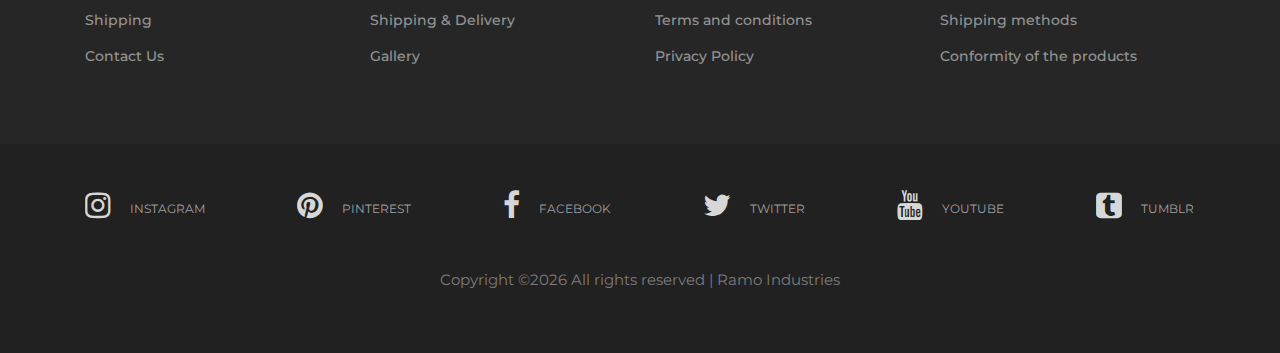
==== commit 9f5fbb13: "Merge branch 'master' of https://github.com/juditRamo/FH-P4" ====
--- a/index.html
+++ b/index.html
@@ -199,6 +199,7 @@
                         </figure>
                         <div class="product-text">
                             <h6>Mixed Chocolates</h6>
+                            <img src="img/icons/lactose.png" height="30" ><img src="img/icons/nuts.png" height="30" >
                             <p>19.99€</p>
                         </div>
                     </div>
@@ -207,10 +208,10 @@
                     <div class="single-product-item">
                         <figure>
                             <a href="product-page.html"><img src="img/products/img_2.jpg" width="200" height="150" alt=""></a>
-                            <div class="p-status sale">sale</div>
                         </figure>
                         <div class="product-text">
                             <h6>Muffins</h6>
+                            <img src="img/icons/lactose.png" height="30" ><img src="img/icons/gluten.png" height="30" >
                             <p>12.00€</p>
                         </div>
                     </div>
@@ -223,6 +224,7 @@
                         </figure>
                         <div class="product-text">
                             <h6>Milk Chocolate Bar</h6>
+                            <img src="img/icons/lactose.png" height="30" >
                             <p>3.50€</p>
                         </div>
                     </div>
@@ -247,6 +249,7 @@
                         </figure>
                         <div class="product-text">
                             <h6>Dark Chocolate Coulant</h6>
+                            <img src="img/icons/lactose.png" height="30" ><img src="img/icons/gluten.png" height="30" >
                             <p>4.50€</p>
                         </div>
                     </div>
@@ -267,11 +270,12 @@
                     <div class="single-product-item">
                         <figure>
                             <a href="product-page.html"><img src="img/products/img_7.jpg" width="200" height="150" alt=""></a>
-                            <div class="p-status sale">sale</div>
+                            <div class="p-status sale">offer</div>
 
                         </figure>
                         <div class="product-text">
                             <h6>White Chocolate bar</h6>
+                            <img src="img/icons/lactose.png" height="30" >
                             <p>2.50€</p>
                         </div>
                     </div>
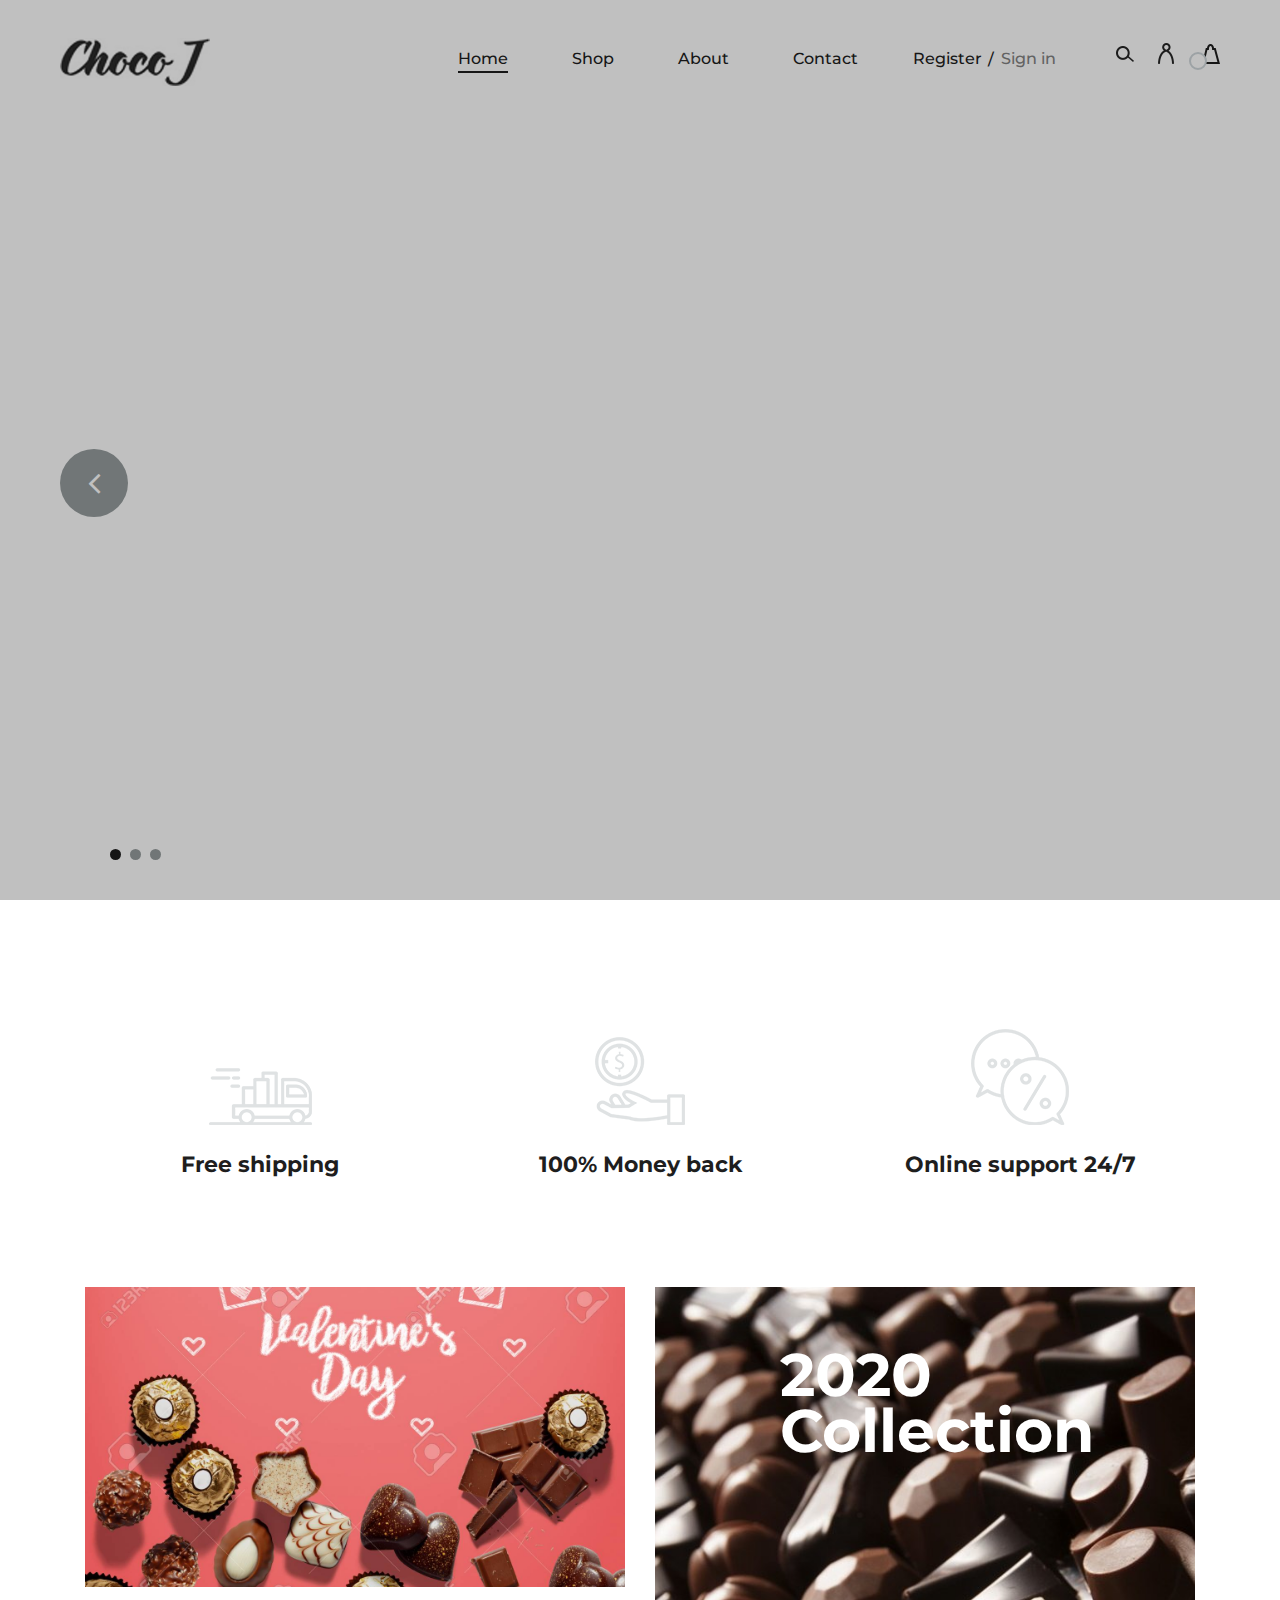
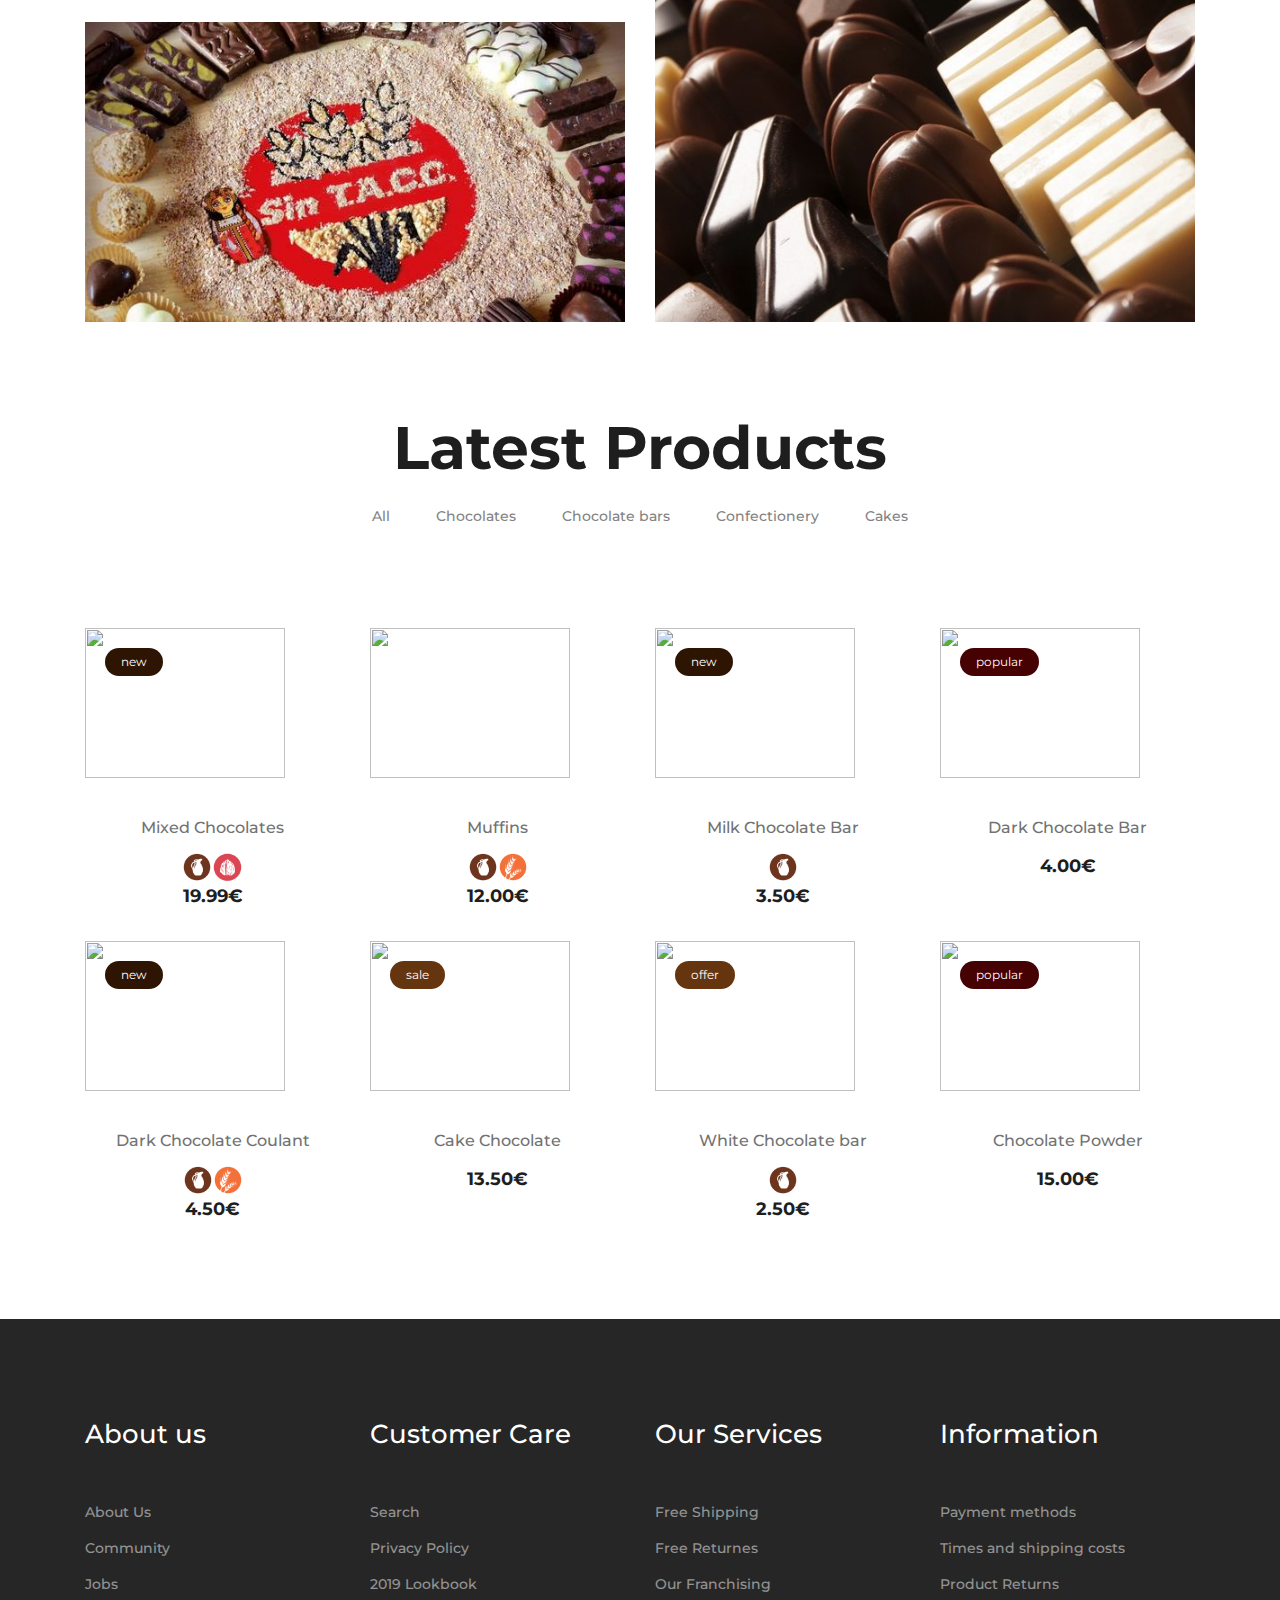
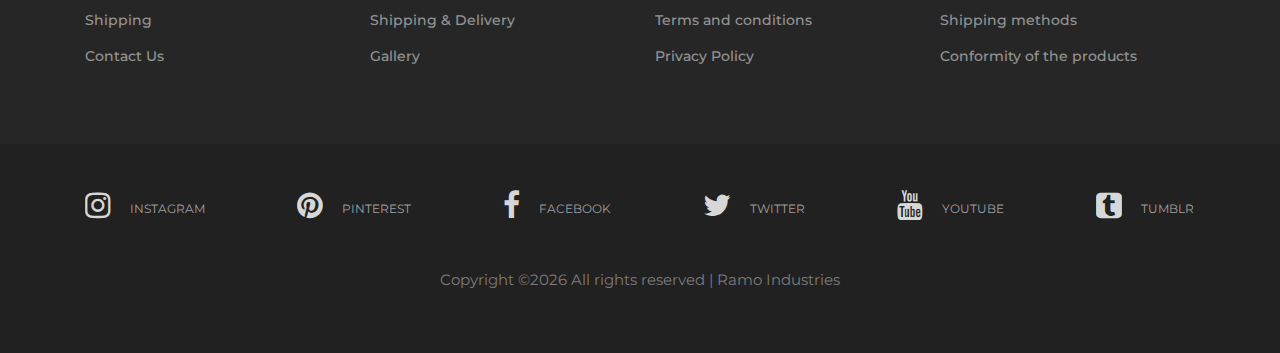
==== commit 83f56bf5: "Shoping Cart Funcional" ====
--- a/index.html
+++ b/index.html
@@ -7,7 +7,7 @@
     <meta name="keywords" content="Yoga, unica, creative, html">
     <meta name="viewport" content="width=device-width, initial-scale=1.0">
     <meta http-equiv="X-UA-Compatible" content="ie=edge">
-    <title>Home</title>
+    <title>Choco J</title>
 
     <!-- Google Font -->
     <link href="https://fonts.googleapis.com/css?family=Amatic+SC:400,700&display=swap" rel="stylesheet">
@@ -22,6 +22,11 @@
     <link rel="stylesheet" href="css/magnific-popup.css" type="text/css">
     <link rel="stylesheet" href="css/slicknav.min.css" type="text/css">
     <link rel="stylesheet" href="css/style.css" type="text/css">
+
+    <!-- js -->
+    <script type="text/javascript" src="http://ajax.googleapis.com/ajax/libs/jquery/2.0.3/jquery.min.js"></script>
+    <script type="text/javascript" src="js/jquery.shop.js"></script>
+    <script type="text/javascript" src="js/simpleCart.js"></script>
 </head>
 
 <body>
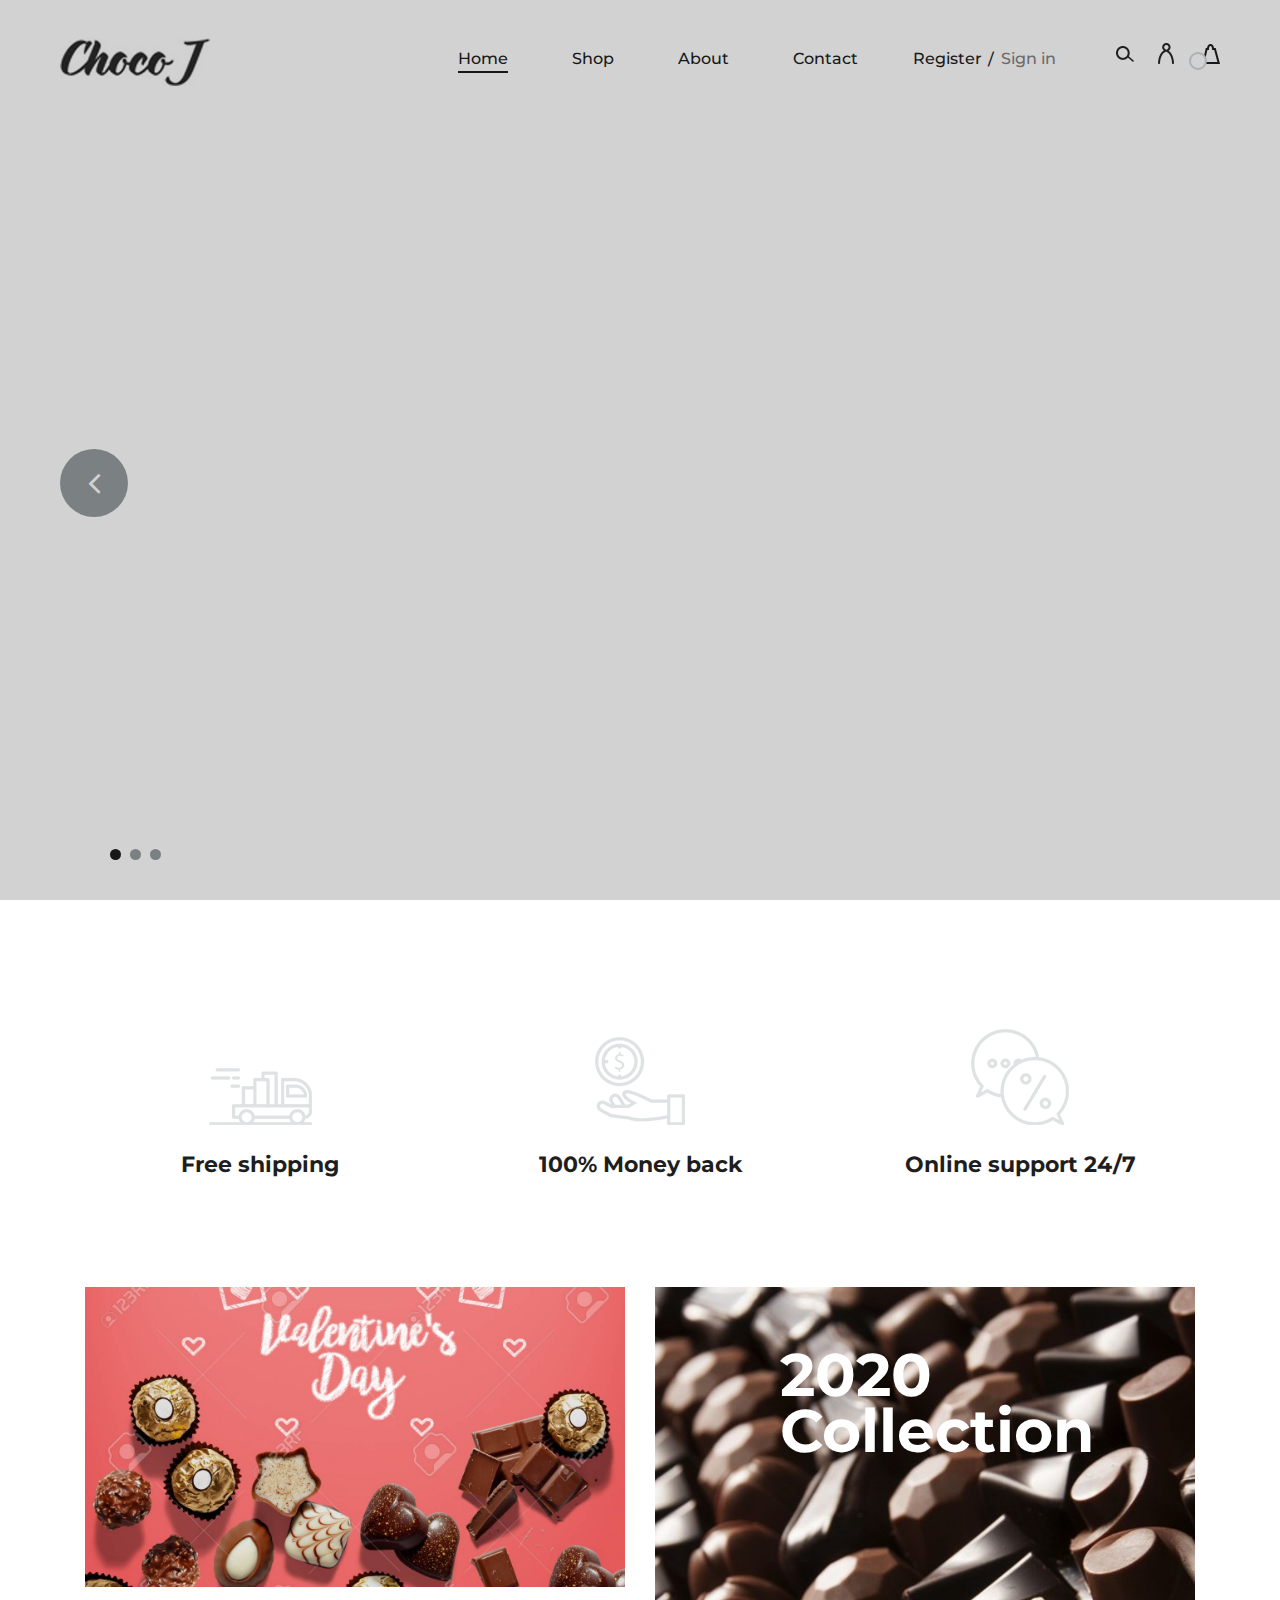
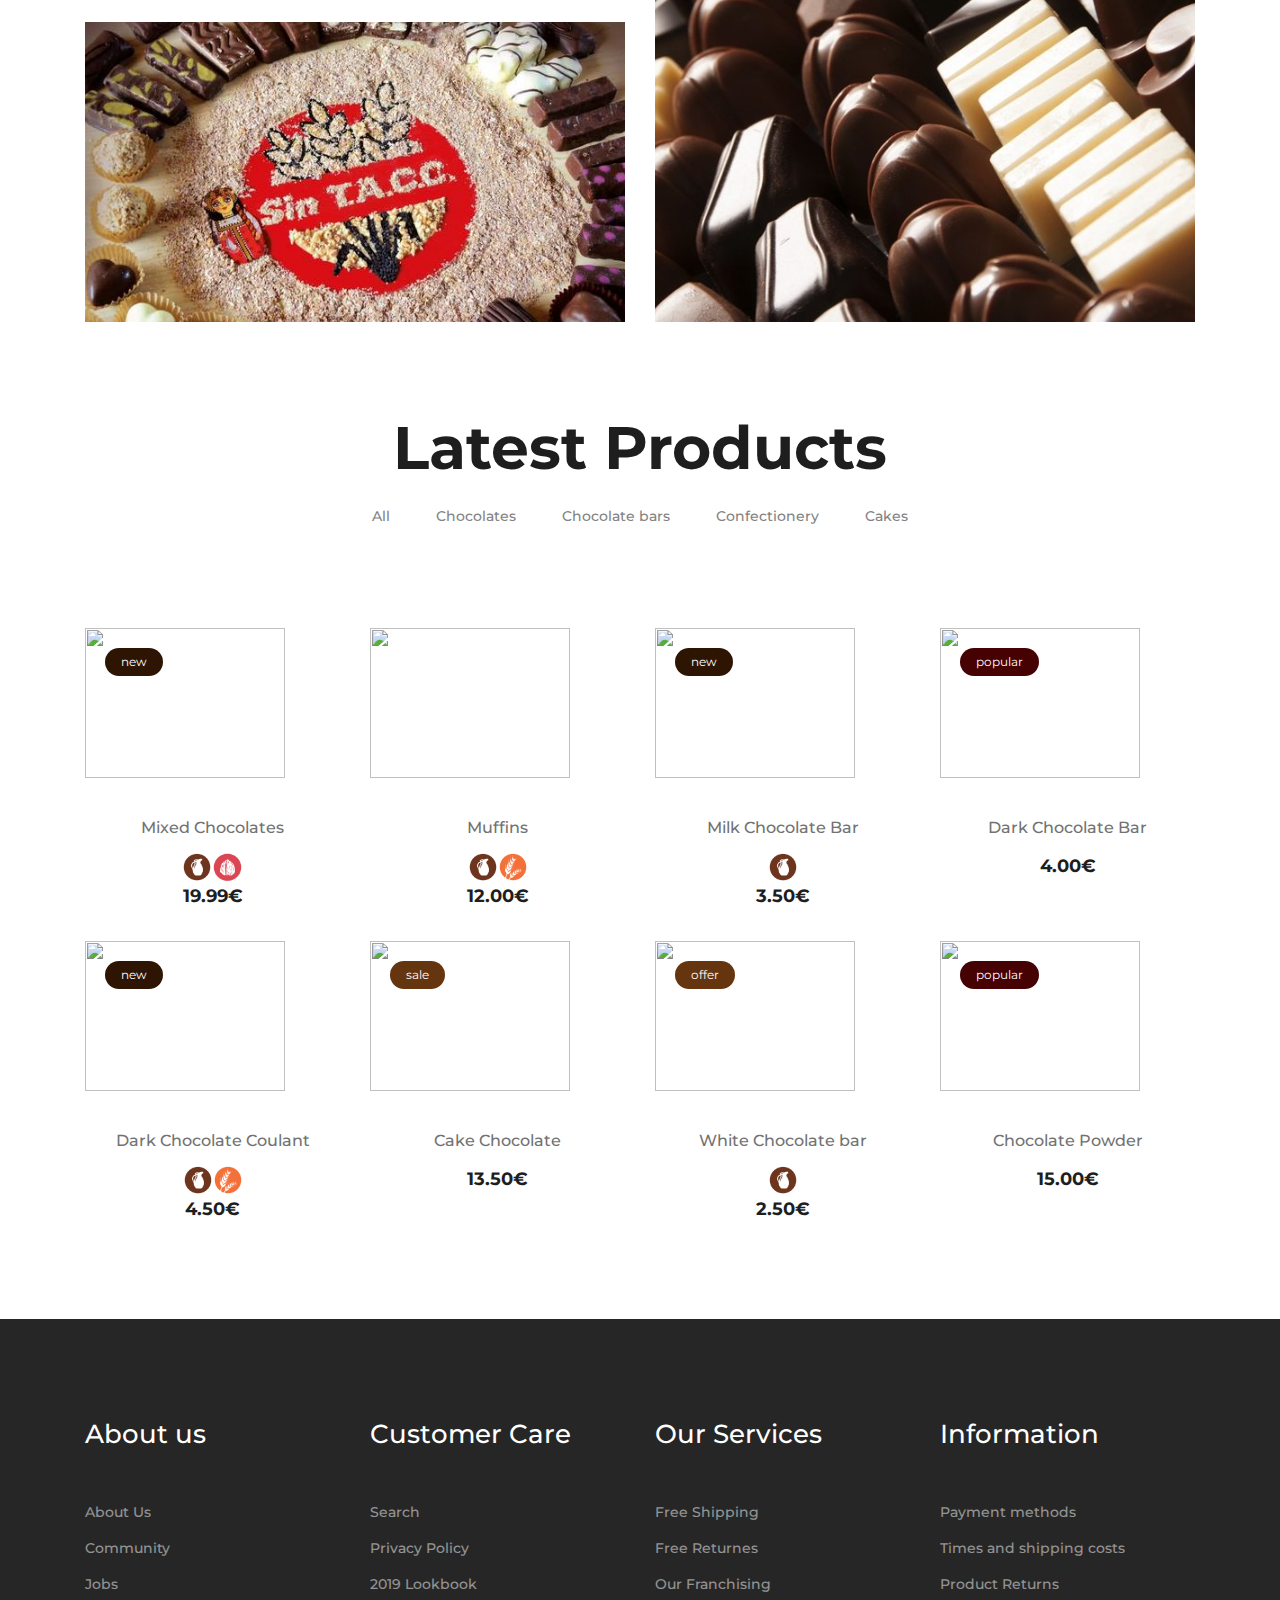
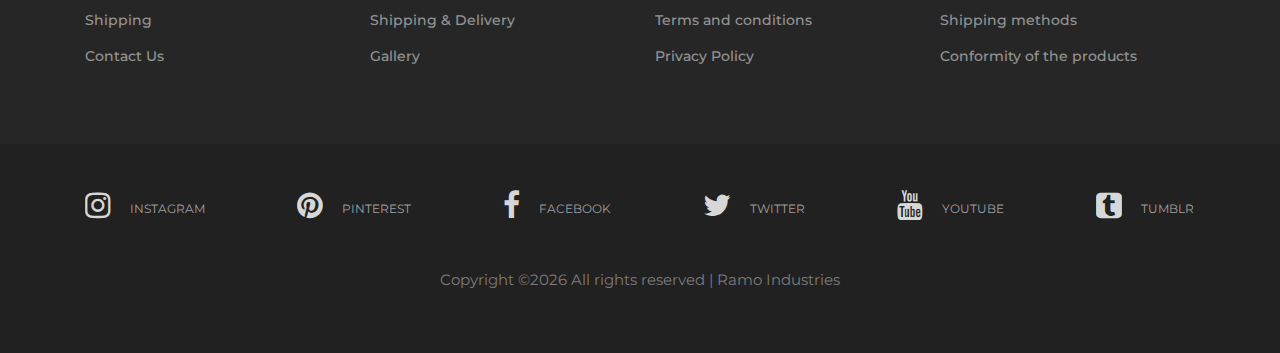
==== commit f0989d6f: "linked seemore to categories" ====
--- a/index.html
+++ b/index.html
@@ -87,7 +87,7 @@
                         <div class="col-lg-12 center-cropped">
                             <h1>2020</h1>
                             <h2>Best Chocolate</h2>
-                            <a href="./index.html" class="primary-btn">See More</a>
+                            <a href="./categories.html" class="primary-btn">See More</a>
                         </div>
                     </div>
                 </div>
@@ -98,7 +98,7 @@
                         <div class="col-lg-12 center-cropped">
                             <h1>2020</h1>
                             <h2>Best Chocolate</h2>
-                            <a href="./index.html" class="primary-btn">See More</a>
+                            <a href="./categories.html" class="primary-btn">See More</a>
                         </div>
                     </div>
                 </div>
@@ -109,7 +109,7 @@
                         <div class="col-lg-12 center-cropped">
                             <h1>2020</h1>
                             <h2>Best Chocolate</h2>
-                            <a href="./index.html" class="primary-btn">See More</a>
+                            <a href="./categories.html" class="primary-btn">See More</a>
                         </div>
                     </div>
                 </div>
